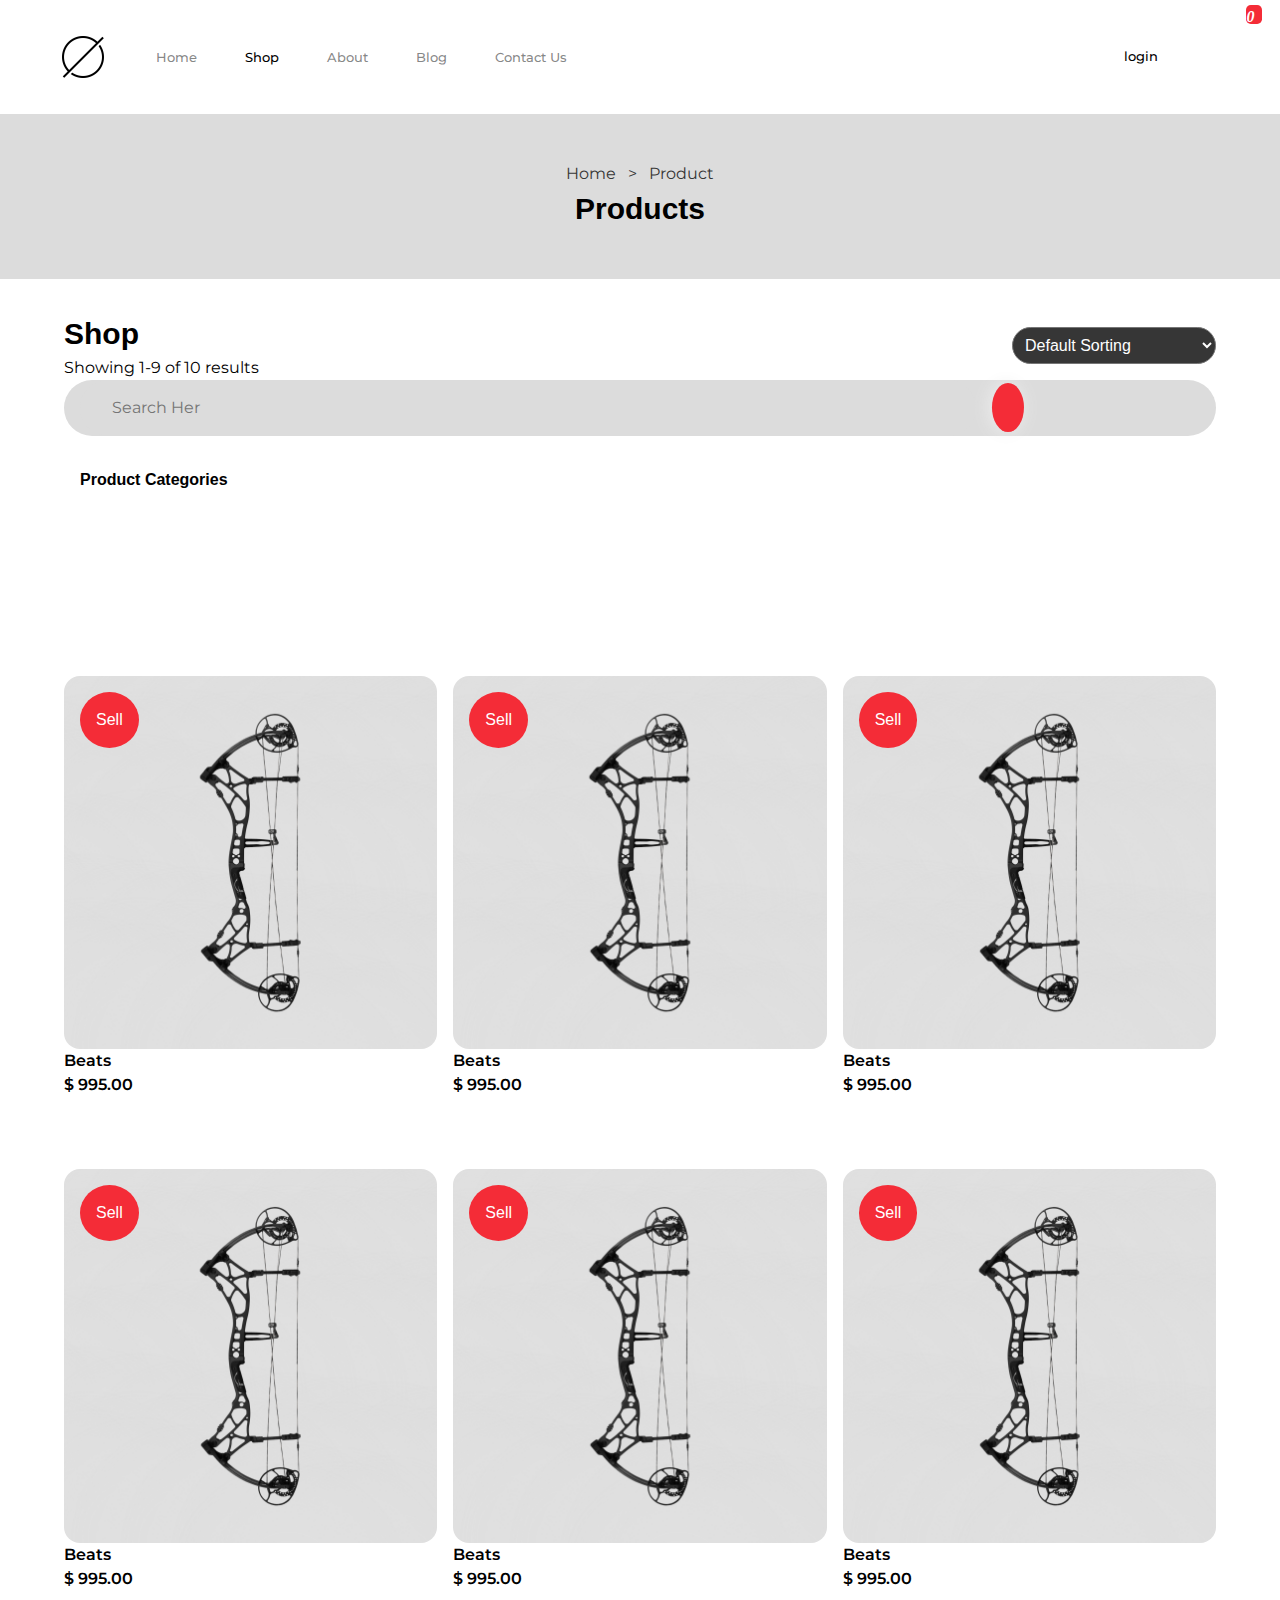
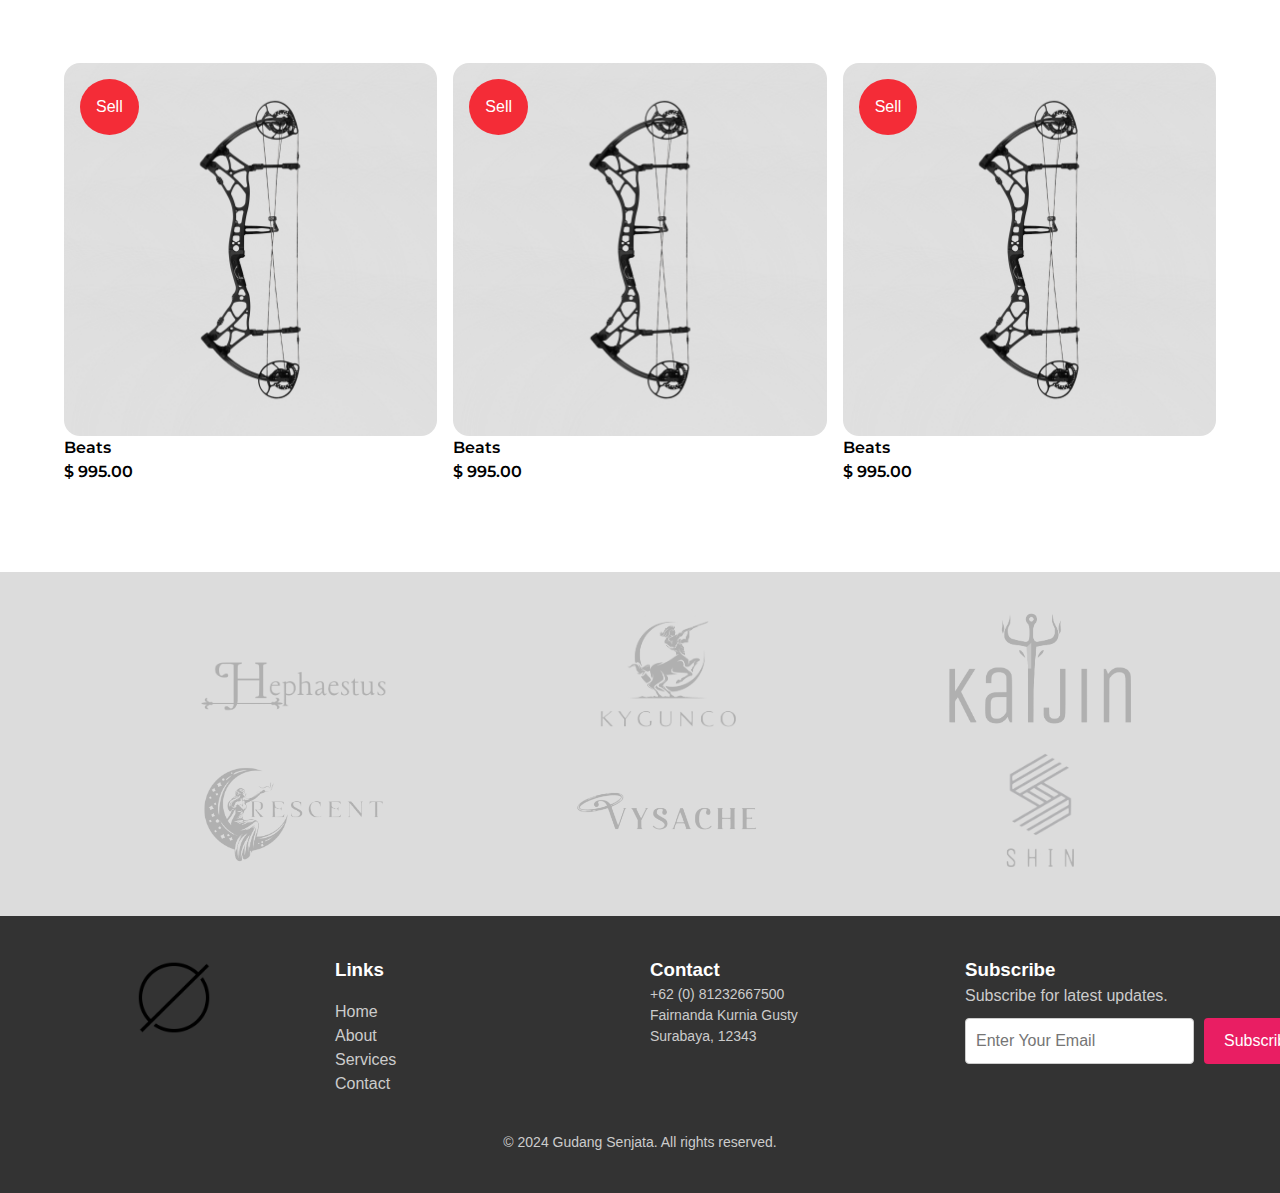
==== USER/shop.html @ a1b32c97 "Update Tinggal Finishing" ====
<!DOCTYPE html>
<html lang="en">
<head>
    <meta charset="UTF-8">
    <meta name="viewport" content="width=device-width, initial-scale=1.0">

    <link href="https://fonts.googleapis.com/css2?family=Montserrat:ital,wght@0,100..900;1,100..900&display=swap" rel="stylesheet">
    <link rel="stylesheet" href="https://unicons.iconscout.com/release/v4.0.8/css/line.css">
    <link rel="stylesheet" href="https://unicons.iconscout.com/release/v4.0.8/css/solid.css">
    <link rel="stylesheet" href="https://unicons.iconscout.com/release/v4.0.8/css/thinline.css">
    <link rel="stylesheet" href="css/home.css">
    <link rel="stylesheet" href="css/shop.css">
    <script src="js/home.js" defer></script>
    <script src="js/shop.js" defer></script>
    <title>Gudang Senjata</title>
</head>
<body class="home">

    <header class="primary-header container flex">
        <div class="header-inner-one flex">
            <div class="logo">
                <img src="image/logo.png" alt="">
            </div>
            <button class="mobile-close-btn" data-visible="false" aria-controls="primary-navigation"><i class="uil uil-times-circle"></i></button>
            <nav>
                <ul id="primary-navigation" data-visible="false" class="primary-navigation flex">
                    <li><a class="fs-100 fs-montserrat bold-500" href="home.html">Home</a></li>
                    <li><a class="active fs-100 fs-montserrat bold-500" href="shop.html">Shop</a></li>
                    <li><a class="fs-100 fs-montserrat bold-500" href="about.html">About</a></li>
                    <li><a class="fs-100 fs-montserrat bold-500" href="blog.html">Blog</a></li>
                    <li><a class="fs-100 fs-montserrat bold-500" href="contact.html">Contact Us</a></li>
                </ul>
            </nav>
        </div>

        <div class="header-login flex">
            <p class="fs-100 fs-montserrat bold-500">login</p>
            <i class="uil uil-search"></i>
            <i id="cart-box" aria-controls="cart-icon" class="uil uil-shopping-bag"></i>

            <!-- Cart Box -->
            <div id="cart-icon" data-visible="false" class="cart-icon" >
                <div class="shopping flex">
                    <p>Shopping Basket</p>
                    <i id="cross-btn" class="uil uil-times"></i>
                </div>
                <div class="cart bold-800 flex">
                    <i class="uil uil-shopping-cart-alt"></i>
                    <p>Your Cart is Empty</p>
                </div>
            </div>
        </div>
        <div class="mobile-open-btn">
            <i class="uil uil-align-right"></i>
        </div>
    </header>

    <!-- =================== SHOP SECTION =================== -->

    <!-- ================= SHOP FEATURE ================= -->

    <section class="shop-feature bg-gray ">
        <div>
            <p class="fs-montserrat text-black">Home <span aria-haspopup="true" class="margin">> </span>Product</p>
        </div>
        <h2 class="fs-poppins fs-300 bold-700">Products</h2>
    </section>

    <!-- ====================== SECTION 2====================== -->

    <main class="shop-main-container">
        <div>
            <div class="shop-title flex">
                <div>
                    <h2 class="fs-poppins fs-300">Shop</h2>
                    <p class="fs-montserrat"> Showing 1-9 of 10 results</p>
                </div>
                <div>
                    <select name="text" class="fs-poppins bg-black text-white">
                        <option value="text">Default Sorting</option>
                        <option value="text">Sort by Popularity</option>
                        <option value="text">Sort by Average Rating</option>
                        <option value="text">Sort by Latest</option>
                        <option value="text">Sort by Price</option>
                        <option value="text">Sort by Low to High</option>
                        <option value="text">Sort by High to Low</option>
                    </select>
                </div>
            </div>

            <!-- ====================== SHOP SIDEBAR =================== -->

        <section>
            <div class="sidebar-search text-black bg-gray flex">
                <input type="text" placeholder="Search Her" class="fs-montserrat bg-gray">
                <div>
                    <i class="uil bg-red text-white uil-search"></i>
                </div>
            </div>

            <aside class="sidebar-category">
                <div class="category-list flex">
                    <h3 class="fs-poppins bold-700 fs-200">Product Categories</h3>
                    <i id="arrow"class="uil uil-angle-right" data-category="false"></i>
                </div>

                <!-- =============Category-List=========== -->

                <div class="shop-category-list">
                    <ul id="side-nav" class="sidebar-nav " data-category="false">
                        <li><a class="fs-montserrat text-black bold-500" href="#">One-Handed</a></li>
                        <li><a class="fs-montserrat text-black bold-500" href="#">Two-Handed</a></li>
                        <li><a class="fs-montserrat text-black bold-500" href="#">Projectile</a></li>
                        <li><a class="fs-montserrat text-black bold-500" href="#">Weirdos</a></li>
                        <li><a class="fs-montserrat text-black bold-500" href="#">Specialty</a></li>

                    </ul>
                </div>

            </aside>
        </section>

    <!-- ============================== END INNER SECTION ========================= -->

<!-- ======================SHOP PRODUCT==================== -->

            <section class="shop-product grid">
                <div class="product-list">
                    <img src="image/best1.jpg" alt="">
                    <p class="fs-montserrat bold-600">Beats</p>
                    <p class="fs-montserrat bold-600">$ 995.00</p>
                    <div class="shop-btn flex">
                        <button class="bg-red text-white fs-montserrat">Add To Cart</button>
                    </div>

                    <!-- ================== pop up ================ -->

                    <div class="pup-up">
                        <p class="fs-poppins">Sell</p>
                    </div>

                </div>

<!-- ====================== BOUNDARIES =================== -->

                <div class="product-list">
                    <img src="image/best1.jpg" alt="">
                    <p class="fs-montserrat bold-600">Beats</p>
                    <p class="fs-montserrat bold-600">$ 995.00</p>
                    <div class="shop-btn flex">
                        <button class="bg-red text-white fs-montserrat">Add To Cart</button>
                    </div>

                    <!-- ================== pup up ================ -->

                    <div class="pup-up">
                        <p class="fs-poppins">Sell</p>
                    </div>

                </div>

<!-- ====================== BOUNDARIES =================== -->

                <div class="product-list">
                    <img src="image/best1.jpg" alt="">
                    <p class="fs-montserrat bold-600">Beats</p>
                    <p class="fs-montserrat bold-600">$ 995.00</p>
                    <div class="shop-btn flex">
                        <button class="bg-red text-white fs-montserrat">Add To Cart</button>
                    </div>

                    <!-- ================== pup up ================ -->

                    <div class="pup-up">
                        <p class="fs-poppins">Sell</p>
                    </div>

                </div>

<!-- ====================== BOUNDARIES =================== -->

                <div class="product-list">
                    <img src="image/best1.jpg" alt="">
                    <p class="fs-montserrat bold-600">Beats</p>
                    <p class="fs-montserrat bold-600">$ 995.00</p>
                    <div class="shop-btn flex">
                        <button class="bg-red text-white fs-montserrat">Add To Cart</button>
                    </div>

                    <!-- ================== pup up ================ -->

                    <div class="pup-up">
                        <p class="fs-poppins">Sell</p>
                    </div>

                </div>

<!-- ====================== BOUNDARIES =================== -->

                <div class="product-list">
                    <img src="image/best1.jpg" alt="">
                    <p class="fs-montserrat bold-600">Beats</p>
                    <p class="fs-montserrat bold-600">$ 995.00</p>
                    <div class="shop-btn flex">
                        <button class="bg-red text-white fs-montserrat">Add To Cart</button>
                    </div>

                    <!-- ================== pup up ================ -->

                    <div class="pup-up">
                        <p class="fs-poppins">Sell</p>
                    </div>

                </div>

<!-- ====================== BOUNDARIES =================== -->

                <div class="product-list">
                    <img src="image/best1.jpg" alt="">
                    <p class="fs-montserrat bold-600">Beats</p>
                    <p class="fs-montserrat bold-600">$ 995.00</p>
                    <div class="shop-btn flex">
                        <button class="bg-red text-white fs-montserrat">Add To Cart</button>
                    </div>

                    <!-- ================== pup up ================ -->

                    <div class="pup-up">
                        <p class="fs-poppins">Sell</p>
                    </div>

                </div>

<!-- ====================== BOUNDARIES =================== -->

                <div class="product-list">
                    <img src="image/best1.jpg" alt="">
                    <p class="fs-montserrat bold-600">Beats</p>
                    <p class="fs-montserrat bold-600">$ 995.00</p>
                    <div class="shop-btn flex">
                        <button class="bg-red text-white fs-montserrat">Add To Cart</button>
                    </div>

                    <!-- ================== pup up ================ -->

                    <div class="pup-up">
                        <p class="fs-poppins">Sell</p>
                    </div>

                </div>

<!-- ====================== BOUNDARIES =================== -->

                <div class="product-list">
                    <img src="image/best1.jpg" alt="">
                    <p class="fs-montserrat bold-600">Beats</p>
                    <p class="fs-montserrat bold-600">$ 995.00</p>
                    <div class="shop-btn flex">
                        <button class="bg-red text-white fs-montserrat">Add To Cart</button>
                    </div>

                    <!-- ================== pup up ================ -->

                    <div class="pup-up">
                        <p class="fs-poppins">Sell</p>
                    </div>

                </div>

<!-- ====================== BOUNDARIES =================== -->

                <div class="product-list">
                    <img src="image/best1.jpg" alt="">
                    <p class="fs-montserrat bold-600">Beats</p>
                    <p class="fs-montserrat bold-600">$ 995.00</p>
                    <div class="shop-btn flex">
                        <button class="bg-red text-white fs-montserrat">Add To Cart</button>
                    </div>

                    <!-- ================== pup up ================ -->

                    <div class="pup-up">
                        <p class="fs-poppins">Sell</p>
                    </div>

                </div>

<!-- ====================== BOUNDARIES =================== -->

            </section>
        </div>

        

    </main>



    <!-- ====================== BRANDS ==================== -->

    <section class="brands">
        <div>
            <img src="image/br1.png" alt="">
        </div>
        <div>
            <img src="image/br2.png" alt="">
        </div>
        <div>
            <img src="image/br3.png" alt="">
        </div>
        <div>
            <img src="image/br4.png" alt="">
        </div>
        <div>
            <img src="image/br5.png" alt="">
        </div>
        <div>
            <img src="image/br6.png" alt="">
        </div>
    </section>

    <!-- ============= END BRANDS ============ -->

    <footer class="footer">
        <div class="footer-inner">
            <div class="footer-logo">
                <img src="image/logo.png" alt="Logo">
            </div>
            <div class="footer-links">
                <h3>Links</h3>
                <ul>
                    <li><a href="#">Home</a></li>
                    <li><a href="#">About</a></li>
                    <li><a href="#">Services</a></li>
                    <li><a href="#">Contact</a></li>
                </ul>
            </div>
            <div class="footer-contact">
                <h3>Contact</h3>
                <p>+62 (0) 81232667500<br>Fairnanda Kurnia Gusty<br>Surabaya, 12343</p>
            </div>
            <div class="footer-subscribe">
                <h3>Subscribe</h3>
                <p>Subscribe for latest updates.</p>
                <form class="subscribe-form">
                    <input type="email" placeholder="Enter Your Email" required>
                    <button type="submit">Subscribe</button>
                </form>
            </div>
        </div>
        <div class="footer-bottom">
            <p>&copy; 2024 Gudang Senjata. All rights reserved.</p>
        </div>
    </footer>

</body>
</html>
---- USER/css/home.css ----
/* custom properties */

:root {
    /* color */
    --clr-gray: 0 0% 86.3%;
    --clr-gray-light: 0 0% 93.3%;
    --clr-red: 356.7 90.1% 56.5%;
    --clr-black: 0 0% 21.2%;
    --clr-yellow: 43.8 99% 58.8%;
    --clr-very-light-gray: 300 2.7% 92.7%;
    --clr-green: 144.3 64.4% 49.6%;
    --clr-blue: 214.5 100% 53.9%;
    --clr-white: 0 0% 100%;
    --clr-purple: 270 100% 50%;

    /* font-size */
    /* --fs-bf-194: 12.125rem; */
    --fs-bf-194: 12.3vw;
    --fs-bf-109: 6.8125rem;
    --fs-bf-80: 5rem;
    --fs-bf-65: 4.065rem;
    --fs-bf-50: 3.125rem;
    --fs-bf-40: 2.8125rem;
    --fs-bf-30: 1.875rem;
    --fs-bf-20: 1.25rem;
    --fs-bf-16: 1rem;
    --fs-bf-15: 0.9375rem;
    
    /* font family */
    --font-montserrat: "Montserrat", sans-serif;
    --font-poppins: "Poppins", sans-serif;
}

/* ============= Media Queries For Font Size ============== */

@media (min-width: 35em){
    :root{
        /* font-size */
    /* --fs-bf-194: 12.125rem; */
    --fs-bf-194: 12.3vw;
    --fs-bf-109: 6.8125rem;
    --fs-bf-80: 5rem;
    --fs-bf-65: 4.065rem;
    --fs-bf-50: 3.125rem;
    --fs-bf-40: 2.8125rem;
    --fs-bf-30: 1.875rem;
    --fs-bf-20: 1rem;
    --fs-bf-16: 0.8rem;
    --fs-bf-15: 0.8rem;
    }
}

@media (min-width: 35em) and (max-width: 59em){
    :root{
        /* font-size */
    /* --fs-bf-194: 12.125rem; */
    --fs-bf-194: 12.3vw;
    --fs-bf-109: 6.8125rem;
    --fs-bf-80: 5rem;
    --fs-bf-65: 4.065rem;
    --fs-bf-50: 3.125rem;
    --fs-bf-40: 2.8125rem;
    --fs-bf-30: 2.55rem;
    --fs-bf-20: 1.25rem;
    --fs-bf-16: 1rem;
    --fs-bf-15: 0.8375rem;
    }
}

@media (max-width: 59em){
    :root{
        /* font-size */
    /* --fs-bf-194: 12.125rem; */
    --fs-bf-194: 12.3vw;
    --fs-bf-109: 6.8125rem;
    --fs-bf-80: 5rem;
    --fs-bf-65: 4.065rem;
    --fs-bf-50: 3.125rem;
    --fs-bf-40: 2.8125rem;
    --fs-bf-30: 1.875rem;
    --fs-bf-20: 2rem;
    --fs-bf-16: 1rem;
    --fs-bf-15: 0.9375rem;
    }
}

/* Default Reset */

*,
*::after, 
*::before {
    box-sizing: border-box;
}

/* Removing default margin */

body,
h1,
h2, 
h3,
h4,
p,
figure,
blockquote,
dl,
dd{
    margin: 0;
}

/* Removing list style */

ul[role="list"],
ol[role="list"] {
    list-style: none;
}

/* set core root default */

html:focus-within{
    scroll-behavior: smooth;
}

/* set core body default */

body {
    min-height: 100vh;
    text-rendering: optimizeSpeed;
    line-height: 1.5;
}

/* A element that don't hace a class get default style */

a:not([class]){
    text-decoration-skip-ink: auto;
}

/* make image easier to work with */

img,
picture {
    max-width: 100%;
    display: block;
}

/* inherit font for inputs and buttons */

input,
button,
textarea,
select {
    font: inherit;
}

::-webkit-scrollbar{
    display: none;
}

/* remove all animation, transition & smooth scroll for people taht prefer not see them */

@media (prefers-reduced-motion: reduce) {
    html:focus-within{
        scroll-behavior: auto;
    }
    *,
    *::after,
    *::before {
        animation-duration: 0.01ms !important;
        animation-iteration-count: 1 !important;
        transition-duration: 0.01ms !important;
        scroll-behavior: auto !important;
    }
}

/* end of general reset */

/* ============================================================ */

/* Some Important Utility Class */

body {
    overflow: auto;
}

/* background color utility class */

.bg-red{background-color: hsl(var(--clr-red));}
.bg-gray{background-color: hsl(var(--clr-gray));}
.bg-gray-light{background-color: hsl(var(--clr-gray-light));}
.bg-black{background-color: hsl(var(--clr-black));}
.bg-yellow{background-color: hsl(var(--clr-yellow));}
.bg-very-light-gray{background-color: hsl(var(--clr-very-light-gray));}
.bg-green{background-color: hsl(var(--clr-green));}
.bg-blue{background-color: hsl(var(--clr-blue));}
.bg-white{background-color: hsl(var(--clr-white));}
.bg-purple{background-color: hsl(var(--clr-purple));}


/* Text Utility class */

.text-red{color: hsl(var(--clr-red));}
.text-gray{color: hsl(var(--clr-gray));}
.text-gray-light{color: hsl(var(--clr-gray-light));}
.text-black{color: hsl(var(--clr-black));}
.text-yellow{color: hsl(var(--clr-yellow));}
.text-very-light-gray{color: hsl(var(--clr-very-light-gray));}
.text-green{color: hsl(var(--clr-green));}
.text-blue{color: hsl(var(--clr-blue));}
.text-white{color: hsl(var(--clr-white));}

/* Font Size */

.fs-900{font-size: var(--fs-bf-194);}
.fs-800{font-size: var(--fs-bf-109);}
.fs-700{font-size: var(--fs-bf-80);}
.fs-600{font-size: var(--fs-bf-65);}
.fs-500{font-size: var(--fs-bf-50);}
.fs-400{font-size: var(--fs-bf-40);}
.fs-300{font-size: var(--fs-bf-30);}
.fs-200{font-size: var(--fs-bf-20);}
.fs-100{font-size: var(--fs-bf-16);}
.fs-50{font-size: var(--fs-bf-15);}

/* Font Weight */

.bold-100{font-weight: 100;}
.bold-200{font-weight: 200;}
.bold-300{font-weight: 300;}
.bold-400{font-weight: 400;}
.bold-500{font-weight: 500;}
.bold-600{font-weight: 600;}
.bold-700{font-weight: 700;}
.bold-800{font-weight: 800;}
.bold-900{font-weight: 900;}
.bold-bold{font-weight: bold;}
.bold-bolder{font-weight: bolder;}

/* ================= Font Family ================= */

.fs-poppins{font-family: 'Poppins', sans-serif;}
.fs-montserrat{font-family: 'Montserrat', sans-serif;}

/* ================== End Utility Class ====================== */

/* ============= Component Utility Class ============== */

.uil{
    cursor: pointer;
}

.flex{
    display: flex;
    gap: var(--flex-gap, 1rem);
}

.grid{
    display: flex;
    gap: var(--flex-gap, 1rem);
}

.container{
    width: 96vw;
    margin-inline: auto;
    padding-inline: 2rem;
}

/* ================= End Of Utility Class =================== */

/* ============= Header Section ============== */

.primary-header {
    justify-content: space-between;
    align-items: center;
    padding-block: 2rem;
}

.header-inner-one {
    align-items: center;
}

.logo {
    margin-right: 2rem;
    width: 50px;
}

.mobile-close-btn {
    display: none;
}

.primary-navigation {
    margin: 0;
    padding: 0;
    list-style: none;
    --flex-gap: 3rem;
}

.primary-navigation a {
    text-decoration: none;
    color: hsl(var(--clr-black) / 0.6);
    cursor: pointer;
}

.primary-navigation .active {
    color: #000000;
}

.header-login {
    justify-content: space-between;
    align-items: center;
    --flex-gap: 2rem;
}

.header-login .uil-shopping-bag {
    font-size: 2rem;
    margin-top: -0.5rem;
    position: relative;
}

.header-login .uil-shopping-bag::after {
    content: '0';
    width: 1rem;
    position: absolute;
    background-color: hsl(var(--clr-red));
    height: 1.2rem;
    margin-top: -3rem;
    margin-left: 1.5rem;
    border-radius: 0.3rem;
    display: grid;
    color:hsl(var(--clr-white));
    font-size: 1rem;
    font-weight: 700;
}

.mobile-open-btn {
    display: none;
}

/* ================= CART BOX ================== */

.cart-icon {
    position: absolute;
    inset: 0% 30% 0% 0%;
    background-color: hsl(var(--clr-very-light-gray));
    transform: translateX(-100%);
    transition: transform 250ms ease-in-out;
    z-index: 1111;
}

.cart-icon[data-visible="true"] {
    transform: translateX(0%);
}

.shopping {
    padding: 2rem;
    justify-content: space-between;
    align-items: center;
}

.shopping > p {
    font-size: var(--fs-bf-20);
    font-family: var(--font-montserrat);
}

.shopping > i {
    font-size: 1.5rem;
    color: hsl(var(--clr-black) / 0.8);
    transition: transform 250ms ease-in-out;
}

.shopping i:hover {
    transform: rotate(90deg);
}

.cart {
    flex-direction: column;
    justify-content: center;
    width: 100%;
    --flex-gap: 0.5rem;
    align-items: center;
    font-family: var(--font-poppins);
    text-transform: uppercase;
    color: hsl(var(--clr-black) / 0.5);
}

.cart > i {
    font-size: 5rem;
    margin-bottom: -2rem;
}
/* =============== Header Media Quaries ================ */
/* ============== MOBILE ============= */

@media (max-width: 35rem) {
    .primary-navigation {
        position: fixed;
        flex-direction: column;
        z-index: 9999;
        text-align: center;
        --flex-gap: 1.7rem;
        inset: 0 0 0 0;
        background-color: hsl(var(--clr-gray-light) / 0.9);
        padding: clamp(3rem, 30vh, 10rem) 0;
        transform: translateY(-100%);
        transition: transform 250ms ease-in-out;
    }
    .primary-navigation[data-visible="true"]{
        transform: translateY(0%);
    }

    .primary-navigation a{
        font-size: var(--fs-bf-30);
    }

    .header-login {
        --flex-gap: 1.5rem;
        margin-left: 4rem;
    }

    .mobile-close-btn {
        display: block;
        z-index: 88888;
        top: 5rem;
        position: fixed;
        right: 14rem;
        border: 0;
        font-size: 3rem;
        cursor: pointer;
        transform: translateY(-300%);
        transition: transform 250ms ease-in-out;
    }

    .mobile-close-btn[data-visible="true"]{
        transform: translateY(0%);
    }

    .mobile-open-btn {
        display: block;
        font-size: 2rem;
        cursor: pointer;
    }

    .cart-icon {
        z-index: 9999;
        position: fixed;
    }
}

/* ==================Tablet=================== */

@media (min-width: 35rem) and (max-width: 59rem){
    .primary-navigation {
        position: fixed;
        flex-direction: column;
        z-index: 9999;
        text-align: center;
        --flex-gap: 1.7rem;
        inset: 0 0 0 0;
        background-color: hsl(var(--clr-gray-light) / 0.9);
        padding: clamp(3rem, 30vh, 10rem) 0;
        transform: translateY(-100%);
        transition: transform 250ms ease-in-out;
    }
    .primary-navigation[data-visible="true"]{
        transform: translateY(0%);
    }

    .primary-navigation a{
        font-size: var(--fs-bf-30);
    }

    .header-login {
        --flex-gap: 1.5rem;
        margin-left: 4rem;
    }

    .mobile-close-btn {
        display: block;
        z-index: 88888;
        top: 5rem;
        position: fixed;
        right: 14rem;
        border: 0;
        font-size: 3rem;
        cursor: pointer;
        transform: translateY(-300%);
        transition: transform 250ms ease-in-out;
    }

    .mobile-close-btn[data-visible="true"]{
        transform: translateY(0%);
    }

    .mobile-open-btn {
        display: block;
        font-size: 2rem;
        cursor: pointer;
    }

    .cart-icon {
        z-index: 9999;
        position: fixed;
    }
}

/* ==================== Desktop ===================== */

@media (min-width: 59rem) {
    .cart-icon {
        position: absolute;
        inset: 10% 5% 50% 60%;
        border-radius: 1rem;
        transform: translateX(150%);
        transition: transform 250ms ease-in-out;
        z-index: 222;
    }

    .cart-icon[data-visible="true"] {
        transform: translateX(0%);
    }

    .cart-icon .shopping {
        display: none;
    }

    .cart {
        padding-top: 4rem;
    }
}

/* ============= End Of Header Section ============== */

/* ============= Heri Section ============== */
/* Utility Class */

.block {display: block}

.uppercase {text-transform: uppercase;}
.lineheight {line-height: var(--line, 3rem);}
.lineheight2 {line-height: var(--line2, 4rem);}

.large-btn {
    border: 0;
    padding: 0.7rem 1rem;
    border-radius: 2rem;
    cursor: pointer;
    transition: transform 250ms ease-in-out;
}

.large-btn:hover {
    background-color: hsl(var(--clr-black));
    box-shadow: 3px 2px 37px -6px rgba (255, 255, 255, 0.69);
}

/* ======================== Hero Section CSS ==================== */

.hero-section {
    width: 93vw;
    margin-inline: auto;
    padding-inline: 2rem;
    background-color: hsl(var(--clr-gray));
    border-radius: 2rem;
    padding-top: 9rem;
}

.hero-section >* img{
   margin-top: -1rem;
   margin-left: 2rem;
}

.hero-inner {
    justify-content: space-between;
    align-items: center;
    --flex-gap: 5rem;
    margin-top: 3.5rem;
    padding-bottom: 4rem;
}

.hero-info {
    display: none;
}

/* ============ Media mobile============ */

@media (min-width: 1em) and (max-width: 35em){
    .hero-section{
        width: 93vw;
        margin-inline: auto;
        padding-inline: 4rem;
        padding-top: 2rem;
        padding-bottom: -2rem;
    }

    .hero-section >* img {
        margin-top: -7rem;
        margin-left: 1rem;
        margin-bottom: -5rem;
        width: 1000px;
    }
    .lineheight2{
        --line2: 7rem;
    }
    .big-series{
        font-size: 2rem;
        padding-bottom: 4rem;
        margin-bottom: -3rem
    }
}

/* ============ Media Ipad ============ */

@media (min-width: 35em) and (max-width: 59em){
    .hero-section{
        width: 93vw;
        margin-inline: auto;
        padding-inline: 4rem;
        padding-top: 7rem;
    }

    .hero-section >* img {
        margin-top: -1rem;
        margin-left: 1rem;
        width: 1000px;
    }
    .lineheight2{
        --line2: 7rem;
    }
}

/* ================ Media Desktop ================= */

@media (min-width: 59rem){
    .hero-section{
        width: 95vw;
        margin-inline: auto;
        padding-inline: 8rem;
        /* padding-top: clamp(4rem, 30vh, 15rem); */
    }
    .hero-section >* img{
        margin-top: -20rem;
        margin-left: 0rem;
        width: 1000px;
    }
    .lineheight{
        --line: 4rem;
    }
    .lineheight2{
        --line2: 11rem;
    }
    .hero-info{
        display: block;
        text-align: end;
        width: 25%;
    }
    .big-series{
        font-size: 5rem;
        padding-bottom: 4rem;
    }
    .hero-inner{
        margin-top: -14rem;
        padding-bottom: 8rem;
    }
}


/* ================= Product Section ================ */
.category-product{
    /* padding-block: 5rem; */
    text-align: center;
    margin-top: 5rem;
    margin-bottom: 5rem;
}

.product-section {
    display: grid;
    grid-template-columns: 1fr;
    width: 93vw;
    margin-inline: auto;
    gap: 1rem;
}

.category {
    /* display: grid; */
    border-radius: 2rem;
    grid-template-columns: repeat(2, 1fr);
    align-items: flex-end;
    padding: 7rem 4rem 2rem 4rem;
    position: relative;
    overflow: hidden;
    z-index: 777;
    margin-block: 1rem;
}

.product-btn{
    margin-top: 1rem;
    padding-inline: 2rem;
}

.soul {
    color: hsl(var(--clr-white) / 0.5);
}

/* ============== PRODUCT ============== */
.product-img1 {
    position: absolute;
    width: 1000px;
    top: -4rem;
    left: 10rem;
    z-index: -11;
}

.product-img2 {
    position: absolute;
    width: 1000px;
    top: -4rem;
    right: -25rem;
    z-index: -1;
}

.product-img3 {
    position: absolute;
    width: 425px;
    top: -2rem;
    left: 10rem;
    z-index: -1;
}

.product-img4 {
    position: absolute;
    width: 1000px;
    top: -5rem;
    right: -25rem;
    z-index: -1;
}

.product-img5 {
    position: absolute;
    width: 1000px;
    top: -15rem;
    left: 5rem;
    transform: rotateZ(-45deg);
    z-index: -1;
}

.product-img6 {
    position: absolute;
    width: 425px;
    top: -3rem;
    right: 3rem;
    z-index: -1;
}

/* ================== TAB & DESKTOP LAYOUT =================== */
@media (min-width: 35em) {
    .product-section {
        grid-template-columns: repeat(2, 1fr);
        grid-template-areas:
            "one two"
            "three three"
            "six five"
            "four four";
        gap: 1.5rem;
    }

    .category:nth-child(1) {
        grid-area: one;
    }

    .category:nth-child(2) {
        grid-area: two;
    }

    .category:nth-child(3) {
        grid-area: three;
    }

    .category:nth-child(4) {
        grid-area: four;
    }

    .category:nth-child(5) {
        grid-area: five;
    }

    .category:nth-child(6) {
        grid-area: six;
    }
}

@media (max-width: 59em) {
    .product-img1 {
        position: absolute;
        width: 350px;
        top: 2rem;
        left: 5rem;
        z-index: -2;
        transform: rotateZ(-60deg);
    }
    
    .product-img2 {
        position: absolute;
        width: 350px;
        top: 2rem;
        right: -4rem;
        z-index: -1;
        transform: rotateZ(-60deg);
    }
    
    .product-img3 {
        position: absolute;
        width: 425px;
        top: -2rem;
        left: 10rem;
        z-index: -1;
    }
    
    .product-img4 {
        position: absolute;
        width: 1440px;
        top: 7rem;
        right: -50rem;
        z-index: -1;
        transform: rotateZ(29deg);
    }
    
    .product-img5 {
        position: absolute;
        width: 450px;
        top: -5rem;
        left: 3rem;
        transform: rotateZ(-155deg);
        z-index: -1;
    }
    
    .product-img6 {
        position: absolute;
        width: 425px;
        top: -3rem;
        right: 3rem;
        z-index: -1;
    }
}

@media (min-width: 59em) {
    .product-section{
        width: 95vw;
        margin-inline: auto;
        margin-block: 2rem;
        gap: 1.5rem;
        display: grid;
        grid-template-areas:
        'one two three three'
        'four four five six';
    }

    .product-img1 {
        position: absolute;
        width: 125%;
        top: 3rem;
        left: 2.5rem;
        z-index: -2;
        transform: rotateZ(-60deg);
    }
    
    .product-img2 {
        position: absolute;
        width: 150%;
        top: 1rem;
        right: -6rem;
        z-index: -1;
        transform: rotateZ(-60deg);
    }
    
    .product-img3 {
        position: absolute;
        width: 175%;
        top: -12rem;
        left: 10rem;
        z-index: -1;
        transform: rotateZ(-20deg);
    }
    
    .product-img4 {
        position: absolute;
        width: 150%;
        top: 1.25rem;
        right: -22.5rem;
        z-index: -1;
        transform: rotateZ(29.5deg);
    }
    
    .product-img5 {
        position: absolute;
        width: 125%;
        top: -5rem;
        left: 3rem;
        transform: rotateZ(-155deg);
        z-index: -1;
    }
    
    .product-img6 {
        position: absolute;
        width: 85%;
        top: 0rem;
        right: 2.5rem;
        z-index: -1;
    }

    .lineheight{
        --line: 3rem;
    }

    .lineheight2{
        --line2: 3rem;
    }
}

/* MOBILE */
@media (max-width: 35em) {
    .product-img1 {
        position: absolute;
        width: 80%;
        top: -2rem;
        left: 9rem;
        z-index: -2;
        transform: rotateZ(-60deg);
    }
    
    .product-img2 {
        position: absolute;
        width: 150%;
        top: -10rem;
        right: -17rem;
        z-index: -1;
        transform: rotateZ(-60deg);
    }
    
    .product-img3 {
        position: absolute;
        width: 100%;
        top: -2rem;
        left: -2rem;
        z-index: -1;
    }
    
    .product-img4 {
        position: absolute;
        width: 150%;
        top: -3rem;
        right: -5rem;
        z-index: -1;
        transform: rotateZ(29deg);
    }
    
    .product-img5 {
        position: absolute;
        width: 100%;
        top: -5rem;
        left: 9rem;
        transform: rotateZ(-155deg);
        z-index: -1;
    }
    
    .product-img6 {
        position: absolute;
        width: 90%;
        top: -3rem;
        right: 3rem;
        z-index: -1;
    }
}

/* ================ Service Section ================= */

.service-section {
    width: 90vw;
    margin-inline: auto;
    margin-block: 2rem;
    display: grid;
    gap: 1.5rem;
    grid-template-areas: 
    'one two'
    'three four';
}

.service:nth-child(1){
    grid-area: one;
}
.service:nth-child(2){
    grid-area: two;
}
.service:nth-child(3){
    grid-area: three;
}
.service:nth-child(4){
    grid-area: four;
}

.service{
    display: grid;
    place-items: center;
    text-align: center;
    gap: 1rem;
}

.service .fs-100{
    font-size: 0.9rem;
}

.service .fs-50 {
    font-size: 0.8rem;
}

.servimg {
    width: 75px;
}

/* ================ Media Queries Desktop ================ */

@media (min-width: 59em) {
    .service-section {
        width: 90vw;
        margin-inline: auto;
        margin-top: 10rem;
        margin-bottom: 10rem;
        display: grid;
        gap: 5rem;
        grid-template-areas: 
        'one two three four';
    }
}

@media (min-width: 35em) and (max-width: 59em) {
    .service-section {
        margin-top: 5rem;
        margin-bottom: 5rem;
        /* padding-top: 5rem; */
        padding-bottom: 5rem;
        width: 90vw;
        margin-inline: auto;
        display: grid;
        gap: 5rem;
        grid-template-areas: 
        'one two'
        'three four';
    }
}

@media (min-width: 1em) and (max-width: 35em) {
    .service-section {
        margin-top: 5rem;
        margin-bottom: 5rem;
        /* padding-top: 5rem; */
        padding-bottom: 5rem;
        width: 90vw;
        margin-inline: auto;
        display: grid;
        gap: 1.5rem;
        grid-template-areas: 
        'one two'
        'three four';
    }
}


/* ============= FEATURE SECTION ============= */

.feature-section {
    width: 90vw;
    margin-inline: auto;
    border-radius: 2rem;
    position: relative;
    margin-top: 15rem;
    display: grid;
    gap: 1rem;
    place-items: center;
    margin-bottom: 2rem;
    text-align: center;
    padding-inline: 4rem;
    padding: 8rem 2rem 2rem 2rem;
}

.feature-section >* img{
    width: 75%;
    margin-top: -18rem;
    position: absolute;
    right: 2.5rem;
}

.feature-info{
    padding-inline: 1rem;
    margin-top: 1rem;
}

.product-btn {
    margin-top: 2rem;
    padding-inline: 2rem;
}
/* ====================== Media Quaries Ipad ===================== */

@media (min-width: 35em) and (max-width: 59em) {
    .feature-section {
        margin-top: 5rem;
        display: grid;
        grid-template-columns: repeat(2, 1fr);
        gap: 5rem;
        text-align: left;
        padding: 2rem 0rem;
        page-break-inside: 7rem;
    }
    .feature-section >* img {
        width: 50%;
        margin-top: -11rem;
        position: absolute;
        right: 10rem;
    }
    .feature-info{
        text-align: left;
        margin-right: 2.5rem;
    }
    .left-txt{
        text-align: left;
        margin-left: 5rem;
    }
    .lineheight2{
        --line2: 4.25rem;
    }
}

@media (min-width: 59em) {
    .feature-section {
        width: 85vw;
        display: grid;
        gap: 15rem;
        z-index: 2;
        grid-template-columns: repeat(2, 1fr);
        place-items: start;
        text-align: left;
        padding: 4rem 7rem;
    }
    .feature-section >* img {
        width: 40%;
        margin-top: -12rem;
        position: absolute;
        right: 35em;
        z-index: -1;
    }
    .smile {
        display: block;
    }
}

@media (min-width: 1em) and (max-width: 35em) {
    .feature-section {
        margin-top: 12rem;
    }
    .feature-section >* img {
        width: 75%;
        margin-top: -20rem;
        position: absolute;
        right: 2.5rem;
    }

    .left-txt {
        margin-top: -2rem;
    }

    .lineheight2 {
        --line2: 3rem; 
    }

    .feature-info {
        margin-top: 0rem;
    }
}

/* ============ BEST SELLING PRODUCTS ============ */

.best-product{
    padding-block: 5rem;
    text-align: center;
}

.best-Seller {
    width: 90vw;
    grid-template-columns: 1fr;
    margin-inline: auto;
    text-align: center;
    gap: 3rem;
    grid-template-areas: 
    'one two three four'
    'five six seven eight';
}

.best-Seller:nth-child(1){
    grid-area: one;
}
.best-Seller:nth-child(2){
    grid-area: two;
}
.best-Seller:nth-child(3){
    grid-area: three;
}
.best-Seller:nth-child(4){
    grid-area: four;
}
.best-Seller:nth-child(5){
    grid-area: five;
}
.best-Seller:nth-child(6){
    grid-area: six;
}
.best-Seller:nth-child(7){
    grid-area: seven;
}
.best-Seller:nth-child(8){
    grid-area: eight;
}

.product {
    text-align: left;
    --gap-gap: 0.5rem;
    cursor: pointer;
    position: relative;
    overflow-x: hidden;
}

.product:hover{
    color: hsl(var(--clr-red));
}

.product-details {
    position: absolute;
    height: 25%;
    place-items: center;
    font-size: -1rem;
    --grid-gap: 0rem;
    width: 10%;
    right: 0;
    top: 0;
    border-radius: 0.5rem;
    transition: transform 250ms ease-in-out;
}

.product:hover .product-details{
    transform: translateX(0%);
}

.product > img {
    width: 100%;
    border-radius: 2rem;
}

.letter-spacing {
    letter-spacing: -1px;
    font-size: 2.2rem;
}

/* ======== MEDIA QUERIES ========== */

@media (min-width: 35em) and (max-width: 59em) {
    .best-Seller {
        width: 90vw;
        margin-inline: auto;
        grid-template-columns: repeat(2, 1fr);
        gap: 1.5rem;
        grid-template-areas: 
        'one two'
        'three four'
        'five six'
        'seven eight';
    }
}

@media (min-width: 59em) {
    .best-Seller {
        display: grid;
        width: 95vw;
        margin-inline: auto;
        grid-template-columns: repeat(4, 1fr);
        gap: 1.5rem;
        grid-template-areas: 
        'one two three four'
        'five six seven eight';
    }
}

@media (min-width: 1em) and (max-width: 35em) {
    .best-Seller {
        display: grid;
        width: 90vw;
        margin-inline: auto;
        grid-template-columns: repeat(2, 1fr);
        gap: 1.5rem;
        grid-template-areas: 
        'one two'
        'three four'
        'five six'
        'seven eight';
    }
}

/* ================ NEWS SECTION ============= */

.padding-inline {
    padding-inline: 0.8rem;
}

.recent-news {
    width: 90vw;
    margin-inline: auto;
    --grid-gap: 1rem;
    padding-bottom: 2rem;
    grid-template-areas:
    'one'
    'two'
    'three';
}

.recent-news:nth-child(1){
    grid-area: one;
}
.recent-news:nth-child(2){
    grid-area: two;
}
.recent-news:nth-child(3){
    grid-area: three;
}

.news {
    margin-bottom: 3rem;
}

.news > img{
    border-radius: 2rem;
    margin-left: 0.5rem;
    margin-top: 1rem;
    margin-bottom: 1rem;
    width: 95%;
    cursor: pointer;
    transition: transform 250ms ease-in-out;
}

.news > img:hover {
    box-shadow: 5px 5px 57px -6px hsl(var(--clr-black) / 0.5);
    transition: transform 250ms ease-in-out;
}

/* ============= Media Desktop ============ */

@media (min-width: 59em) {
    .recent-news {
        width: 95vw;
        margin-inline: auto;
        --grid-gap: 2rem;
        padding-bottom: 5rem;
        grid-template-areas:
        'one two three';
    }
    .news {
        --grid-gap: 0.8rem;    
    }

    .news > h2 {
        font-size: 1.2rem;
    }

    .news > p {
        font-size: 0.9rem;
        padding-right: 4rem;
    }
}

@media (min-width: 1em) and (max-width: 35em) {
    .recent-news {
        display: grid;
        width: 95vw;
        margin-inline: auto;
        --grid-gap: 1rem;
        padding-bottom: 2rem;
        grid-template-areas:
        'one'
        'two'
        'three';
    }
    .news {
        --grid-gap: 0.8rem;    
    }

    .news > h2 {
        font-size: 1.2rem;
    }

    .news > p {
        font-size: 0.9rem;
        padding-right: 4rem;
    }

}

/* ============== BRANDS =============== */

.brands {
    place-items: center;
    --grid-gap: 4rem;
    padding-block: 2rem;
    margin-block: 2rem;
    background-color: hsl(var(--clr-gray));
}

.brands:nth-child(1){
    grid-area: one;
}
.brands:nth-child(2){
    grid-area: two;
}
.brands:nth-child(3){
    grid-area: three;
}
.brands:nth-child(4){
    grid-area: four;
}
.brands:nth-child(5){
    grid-area: five;
}
.brands:nth-child(6){
    grid-area: six;
}

.brands >* img{
    /* padding-left: 45rem; */
    opacity: 0.2;
    cursor: pointer;
    transition: transform 250ms ease-in-out;
}

.brands >* img:hover{
    opacity: 1;
}

/* ============= Media Queries ========== */

@media (min-width: 35em) and (max-width: 59em) {
    .brands {
        --grid-gap: 2rem;
        padding-block: 2rem;
        grid-template-areas: 
        'one two'
        'three four'
        'five five';
    }
}

@media (min-width: 59em) {
    .brands {
        display: grid;
        --grid-gap: 4rem;
        /* padding-block: 5rem; */
        padding-inline: 5rem;
        grid-template-areas: 
        'one two three'
        'four five six';
    }

    .brands >* img {
        margin-left: 7.5rem;
        width: 50%;
        opacity: 0.2;
        cursor: pointer;
        transition: transform 250ms ease-in-out;
    }
}

/* ================ FOOTER SECTION ============== */

/* .footer{
    margin-block: 5rem;
    width: 85vw;
    margin-inline: auto;
    grid-template-columns: auto;
    --grid-gap: 1.5rem;
    grid-template-areas: 
    'one'
    'two'
    'three'
    'four';
}

.footer:nth-child(1){
    grid-area: one;
}
.footer:nth-child(2){
    grid-area: two;
}
.footer:nth-child(3){
    grid-area: three;
}
.footer:nth-child(4){
    grid-area: four;
}

.footer-logo {
    --grid-gap: 2rem;
}

.footer-logo > p{
    width: 60%;
}

.footer-logo .social-media{
    --flex-gap: 1.5rem;
    font-size: 1.3rem;
}

.footer-menu > ul {
    margin: 0;
    padding: 0;
    list-style: none;
}

.footer-menu li{
    margin-top: 0.5rem;
}

.footer-menu a{
    text-decoration: none;
}

.footer .contact > p {
    width: 60%;
}

.inputField {
    padding: 0.5rem;
    border-radius: 4rem;
}

.inputField > button {
    border: 0;
    padding: 0.7rem 1.5rem;
    border-radius: 3rem;
    cursor: pointer;
}

.inputField input {
    border: 0;
    width: 60%;
}

.inputField input:hover,
.inputField input:focus{
    outline: none;
}

.inputField input[type="email"]{
    margin-left: 2.5rem;
} */

/* ================== MEDIA QUERIES ================ */

/* @media (min-width: 35em) and (max-width: 59em) {
    
} */

/* ======================= COPYRIGHT ===================== */

/* ======== Utility Class ========== */

/* .text-align {
    text-align: center;
}

.p-top {
    padding: 1rem 0;
}

.copyRight {
    margin-bottom: 5rem;
    padding: 1rem 2rem;
    margin-inline: auto;
    background-color: hsl(var(--clr-black));
    color: hsl(var(--clr-white) / 0.5);
} */

/* ================= MEDIA QUERIES ============= */

/* @media (min-width: 35em) and (max-width: 59em) {

} */

/* Footer Styles */
.footer {
    background-color: #333;
    color: #fff;
    padding: 40px 20px;
    font-family: Arial, sans-serif;
    margin-top: -2rem;
}

.footer-inner {
    display: grid;
    grid-template-columns: repeat(auto-fit, minmax(200px, 1fr));
    gap: 20px;
}

.footer-logo img {
    width: 50%;
    height: auto;
    padding-right: 4rem;
    margin-left: 7rem;
}

.footer-logo p {
    font-weight: bold;
    font-size: 18px;
    margin-top: 10px;
}

.footer-links ul {
    list-style: none;
    padding: 0;
}

.footer-links a {
    color: #ccc;
    text-decoration: none;
    transition: color 0.3s ease;
}

.footer-links a:hover {
    color: #fff;
}

.footer-contact p {
    font-size: 14px;
    line-height: 1.5;
    color: #ccc;
}

.footer-subscribe p {
    color: #ccc;
    margin-bottom: 10px;
}

.subscribe-form {
    display: flex;
}

.subscribe-form input[type="email"] {
    flex: 1;
    padding: 10px;
    border: 1px solid #ccc;
    border-radius: 4px;
    margin-right: 10px;
}

.subscribe-form button {
    background-color: #e91e63;
    color: #fff;
    border: none;
    padding: 10px 20px;
    border-radius: 4px;
    cursor: pointer;
}

.footer-bottom {
    margin-top: 20px;
    text-align: center;
    color: #ccc;
    font-size: 14px;
}

/* Responsiveness */
@media (max-width: 35em) { /* Mobile */
    .footer-inner {
        grid-template-columns: 1fr;
    }

    .subscribe-form {
        flex-direction: column;
    }

    .subscribe-form input[type="email"] {
        margin-right: 0;
        margin-bottom: 10px;
    }
}

@media (min-width: 35em) and (max-width: 59em) { /* Desktop */
    .footer-inner {
        grid-template-columns: repeat(auto-fit, minmax(250px, 1fr));
    }
}
---- USER/css/shop.css ----
/* ==================== Utility Class =================== */

.margin{padding-inline: 0.5rem;}
button{cursor: pointer;}
.uil{cursor: pointer;}

/* ============= Shop Feature Section ================== */

.shop-feature{
    width: 100vw;
    place-items: center;
    padding: 3rem 0;
}

/* ================ Section 2 ============= */

.shop-main-container {
    width: 90vw;
    margin-inline: auto;
    margin-block: 2rem;
}

.shop-title {
    justify-content: space-between;
    align-items: center;
}

.shop-title select {
    padding: 0.5rem;
    border-radius: 2rem;
}

/* ============ SHOP PRODUCT ================ */

.shop-product {
    margin-block: 2rem;
}

.product-list {
    overflow: hidden;
    cursor: pointer;
    margin-bottom: 1rem;
    position: relative;
}

.product-list:hover,
.product-list:focus{
    color: hsl(var(--clr-red));
}

.product-list img {
    border-radius: 1rem;
}

.shop-btn {
    align-items: center;
    --flex-gap: 3rem;
    transform: translateX(-30%);
    transition: transform 250ms ease-in-out;
    cursor: pointer;
}

.product-list:hover .shop-btn{
    transform: translateX(0%);
}

.shop-btn > button {
    border: 0;
    padding: 0.5rem 1rem;
    border-radius: 2rem;
}

/* ================== POP UP BOX =============== */

.pup-up {
    position: absolute;
    background-color: hsl(var(--clr-red));
    top: 1rem;
    left: 1rem;
    border-radius: 50%;
    padding: 1rem;
    color: hsl(var(--clr-white));
}

/* ================= GRID SECTION ============== */
.shop-product:nth-child(1){
    grid-area: one;
}
.shop-product:nth-child(2){
    grid-area: two;
}
.shop-product:nth-child(3){
    grid-area: three;
}
.shop-product:nth-child(4){
    grid-area: four;
}
.shop-product:nth-child(5){
    grid-area: five;
}
.shop-product:nth-child(6){
    grid-area: six;
}
.shop-product:nth-child(7){
    grid-area: seven;
}
.shop-product:nth-child(8){
    grid-area: eight;
}
.shop-product:nth-child(9){
    grid-area: nine;
}

/* ================== MEDIA QUERIES DEKSTOP ============== */

@media (min-width: 59em) {
    .shop-main-container {
        --grid-gap: 2rem;
        grid-auto-columns: 1fr;
        grid-template-columns: auto 20vw;
    }

    .shop-main-container >*:first-child{
        grid-column: 1;
    }
    .shop-main-container >*:last-child{
        grid-column: 2;
    }

    .shop-product{
        display: grid;
        grid-template-areas: 
        "one two three"
        "four five six"
        "seven eight nine";
    }
    .sidebar-search{
        padding-inline: 1rem;
    }
    .category-list >h3{
        font-size: 1rem;
    }
    .product-list .shop-btn{
        transform: translateX(-48%);
    }

}

/* @media (min-width: 35em) and (max-width: 59em) {
} */

@media (min-width: 1em) and (max-width: 35em) {
    .shop-main-container {
        --grid-gap: 2rem;
        grid-auto-columns: 1fr;
        grid-template-columns: auto 20vw;
    }

    .shop-main-container >*:first-child{
        grid-column: 1;
    }

    .shop-main-container >*:last-child{
        grid-column: 2;
    }

    .shop-product{
        display: grid;
        grid-template-areas: 
        "one"
        "two"
        "three"
        "four"
        "five"
        "six"
        "seven"
        "eight"
        "nine";
    }
    .sidebar-search{
        padding-inline: 1rem;
    }
    .category-list >h3{
        font-size: 1rem;
    }
    .product-list .shop-btn{
        transform: translateX(-48%);
    }
}

/* ================ Sidebar Section ============= */

.sidebar-search {
    border-radius: 2rem;
    align-items: center;
    margin-bottom: 2rem;
}

.sidebar-search input {
    padding: 1rem 0.5rem;
    width: 80%;
    border-radius: 2rem;
    border: 0;
}

.sidebar-search input:focus{
    outline: none;
}

.sidebar-search input[type="text"]{
    padding-inline: 2rem;
}

.sidebar-search >* i{
    padding: 1rem;
    font-size: 1rem;
    border-radius: 50%;
    box-shadow: -2px -0px 18px hsl(var(--clr-gray-light));
}

/* =============== Category List ============= */

.category-list {
    justify-content: space-between;
    align-items: center;
    padding-inline: 1rem;
    padding-bottom: 2rem;
}

.category-list > i{
    font-size: 2rem;
    transform: rotate(0deg);
    transition: transform 250ms ease-in-out;
}

.category-list > i[data-category="true"]{
    transform: rotate(90deg);
}

.shop-category-list {
    overflow-y: hidden;
}

.sidebar-nav{
    margin: 0;
    padding: 0;
    padding-inline: 2.5rem;
    list-style: none;
    --grid-gap: 0.8rem;
    transform: translateY(-100%);
    transition: transform 250ms ease-in-out;
}

.sidebar-nav[data-category="true"]{
    transform: translateY(0%);
}

.sidebar-nav a{
    text-decoration: none;
}
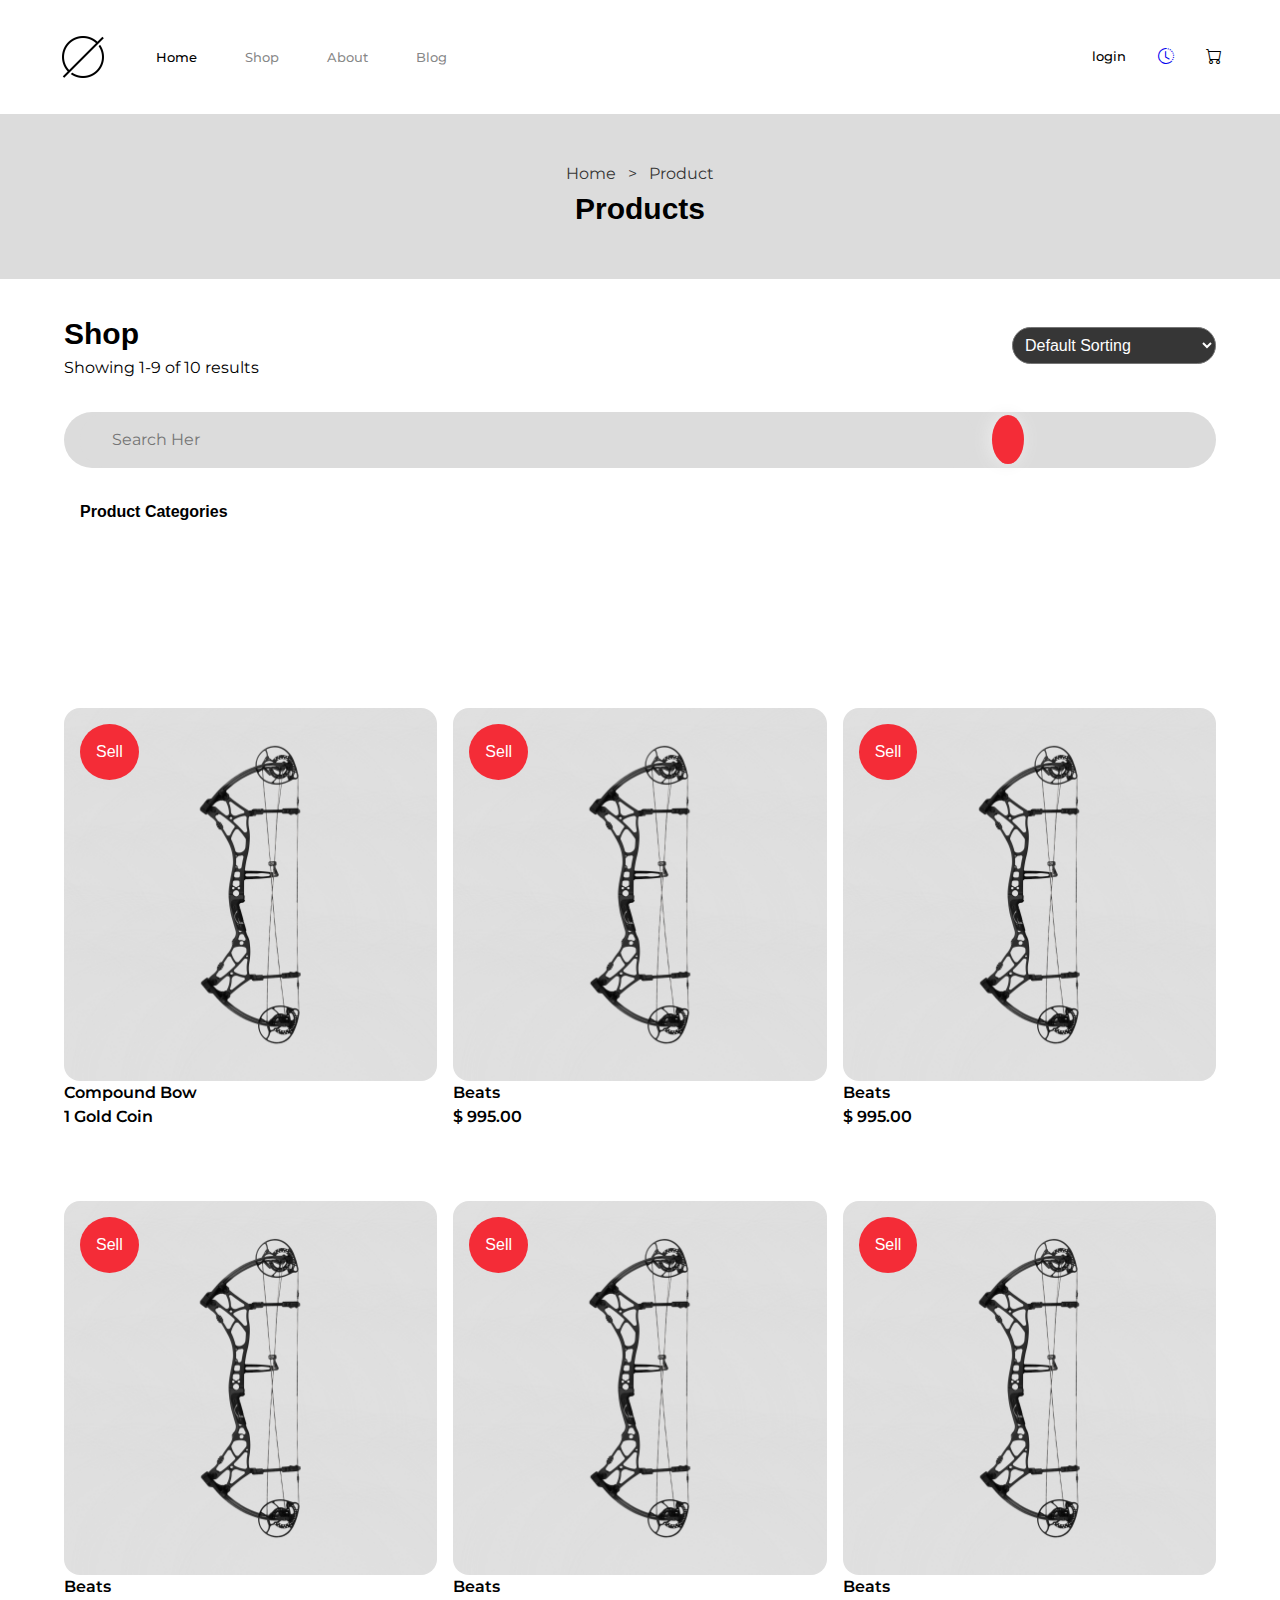
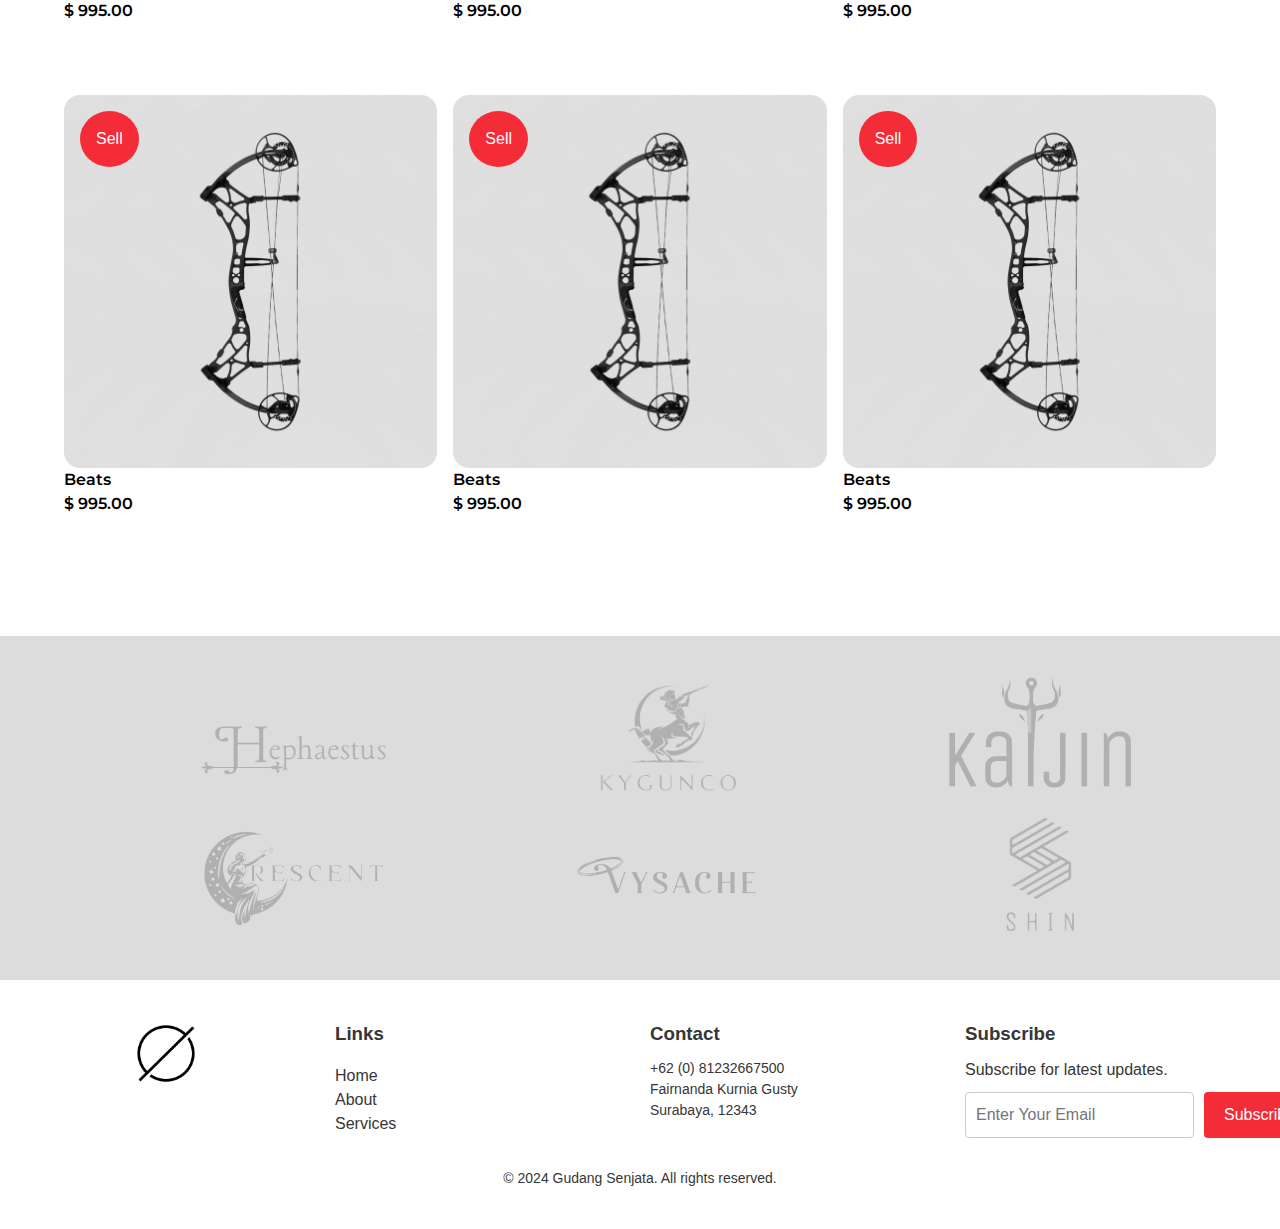
==== commit f26409bf: "Finallize" ====
--- a/USER/shop.html
+++ b/USER/shop.html
@@ -8,6 +8,7 @@
     <link rel="stylesheet" href="https://unicons.iconscout.com/release/v4.0.8/css/line.css">
     <link rel="stylesheet" href="https://unicons.iconscout.com/release/v4.0.8/css/solid.css">
     <link rel="stylesheet" href="https://unicons.iconscout.com/release/v4.0.8/css/thinline.css">
+    <link rel="stylesheet" href="https://cdn.jsdelivr.net/npm/bootstrap-icons@1.11.3/font/bootstrap-icons.min.css">
     <link rel="stylesheet" href="css/home.css">
     <link rel="stylesheet" href="css/shop.css">
     <script src="js/home.js" defer></script>
@@ -15,43 +16,45 @@
     <title>Gudang Senjata</title>
 </head>
 <body class="home">
-
     <header class="primary-header container flex">
         <div class="header-inner-one flex">
-            <div class="logo">
-                <img src="image/logo.png" alt="">
-            </div>
-            <button class="mobile-close-btn" data-visible="false" aria-controls="primary-navigation"><i class="uil uil-times-circle"></i></button>
+            <a href="home.html">
+                <div class="logo">
+                    <img src="image/logo.png" alt="">
+                </div>
+            </a>
+            <button class="mobile-close-btn" data-visible="false" aria-controls="primary-navigation"><i class="bi bi-x-circle"></i></button>
             <nav>
                 <ul id="primary-navigation" data-visible="false" class="primary-navigation flex">
-                    <li><a class="fs-100 fs-montserrat bold-500" href="home.html">Home</a></li>
-                    <li><a class="active fs-100 fs-montserrat bold-500" href="shop.html">Shop</a></li>
+                    <li><a class="active fs-100 fs-montserrat bold-500" href="home.html">Home</a></li>
+                    <li><a class="fs-100 fs-montserrat bold-500" href="shop.html">Shop</a></li>
                     <li><a class="fs-100 fs-montserrat bold-500" href="about.html">About</a></li>
                     <li><a class="fs-100 fs-montserrat bold-500" href="blog.html">Blog</a></li>
-                    <li><a class="fs-100 fs-montserrat bold-500" href="contact.html">Contact Us</a></li>
                 </ul>
             </nav>
         </div>
 
         <div class="header-login flex">
             <p class="fs-100 fs-montserrat bold-500">login</p>
-            <i class="uil uil-search"></i>
-            <i id="cart-box" aria-controls="cart-icon" class="uil uil-shopping-bag"></i>
+            <a href="hispro.html">
+                <i class="bi bi-clock-history"></i>
+            </a>
+            <i id="cart-box" aria-controls="cart-icon" class="bi bi-cart"></i>
 
             <!-- Cart Box -->
             <div id="cart-icon" data-visible="false" class="cart-icon" >
                 <div class="shopping flex">
                     <p>Shopping Basket</p>
-                    <i id="cross-btn" class="uil uil-times"></i>
+                    <i id="cross-btn" class="bi bi-x"></i>
                 </div>
                 <div class="cart bold-800 flex">
-                    <i class="uil uil-shopping-cart-alt"></i>
+                    <i class="bi bi-cart"></i>
                     <p>Your Cart is Empty</p>
                 </div>
             </div>
         </div>
         <div class="mobile-open-btn">
-            <i class="uil uil-align-right"></i>
+            <i class="bi bi-chevron-right"></i>
         </div>
     </header>
 
@@ -68,7 +71,7 @@
 
     <!-- ====================== SECTION 2====================== -->
 
-    <main class="shop-main-container">
+    <main class="shop-main-container grid">
         <div>
             <div class="shop-title flex">
                 <div>
@@ -126,9 +129,11 @@
 
             <section class="shop-product grid">
                 <div class="product-list">
-                    <img src="image/best1.jpg" alt="">
-                    <p class="fs-montserrat bold-600">Beats</p>
-                    <p class="fs-montserrat bold-600">$ 995.00</p>
+                    <a href="detpro.html">
+                        <img src="image/best1.jpg" alt="">
+                    </a>
+                    <p class="fs-montserrat bold-600">Compound Bow</p>
+                    <p class="fs-montserrat bold-600">1 Gold Coin</p>
                     <div class="shop-btn flex">
                         <button class="bg-red text-white fs-montserrat">Add To Cart</button>
                     </div>
@@ -327,29 +332,28 @@
                 <img src="image/logo.png" alt="Logo">
             </div>
             <div class="footer-links">
-                <h3>Links</h3>
+                <h3 class="fs-poppins text-black">Links</h3>
                 <ul>
-                    <li><a href="#">Home</a></li>
-                    <li><a href="#">About</a></li>
-                    <li><a href="#">Services</a></li>
-                    <li><a href="#">Contact</a></li>
+                    <li><a class="fs-poppins text-black" href="home.html">Home</a></li>
+                    <li><a class="fs-poppins text-black" href="about.html">About</a></li>
+                    <li><a class="fs-poppins text-black" href="#">Services</a></li>
                 </ul>
             </div>
             <div class="footer-contact">
-                <h3>Contact</h3>
-                <p>+62 (0) 81232667500<br>Fairnanda Kurnia Gusty<br>Surabaya, 12343</p>
+                <h3 class="fs-poppins text-black">Contact</h3>
+                <p class="fs-poppins text-black">+62 (0) 81232667500<br>Fairnanda Kurnia Gusty<br>Surabaya, 12343</p>
             </div>
             <div class="footer-subscribe">
-                <h3>Subscribe</h3>
-                <p>Subscribe for latest updates.</p>
+                <h3 class="fs-poppins text-black">Subscribe</h3>
+                <p class="fs-poppins text-black">Subscribe for latest updates.</p>
                 <form class="subscribe-form">
-                    <input type="email" placeholder="Enter Your Email" required>
-                    <button type="submit">Subscribe</button>
+                    <input class="fs-poppins" type="email" placeholder="Enter Your Email" required>
+                    <button class="fs-poppins" type="submit">Subscribe</button>
                 </form>
             </div>
         </div>
         <div class="footer-bottom">
-            <p>&copy; 2024 Gudang Senjata. All rights reserved.</p>
+            <p class="fs-poppins text-black">&copy; 2024 Gudang Senjata. All rights reserved.</p>
         </div>
     </footer>
 
--- a/USER/css/home.css
+++ b/USER/css/home.css
@@ -126,6 +126,9 @@
     min-height: 100vh;
     text-rendering: optimizeSpeed;
     line-height: 1.5;
+    background-image: url('image/bg.png');
+    background-size: cover;
+    background-position: center;
 }
 
 /* A element that don't hace a class get default style */
@@ -180,6 +183,7 @@
 body {
     overflow: auto;
 }
+
 
 /* background color utility class */
 
@@ -507,13 +511,16 @@
         position: absolute;
         inset: 10% 5% 50% 60%;
         border-radius: 1rem;
-        transform: translateX(150%);
         transition: transform 250ms ease-in-out;
         z-index: 222;
     }
 
     .cart-icon[data-visible="true"] {
         transform: translateX(0%);
+    }
+
+    .cart-icon[data-visible="false"] {
+        display: none;
     }
 
     .cart-icon .shopping {
@@ -1060,7 +1067,7 @@
 }
 
 
-/* ============= FEATURE SECTION ============= */
+/* ============= FEATURE SECTION 1============= */
 
 .feature-section {
     width: 90vw;
@@ -1071,7 +1078,7 @@
     display: grid;
     gap: 1rem;
     place-items: center;
-    margin-bottom: 2rem;
+    margin-bottom: 5rem;
     text-align: center;
     padding-inline: 4rem;
     padding: 8rem 2rem 2rem 2rem;
@@ -1171,6 +1178,117 @@
     }
 }
 
+/* ============= FEATURE SECTION 2  ============= */
+
+.feature-section2 {
+    width: 90vw;
+    margin-inline: auto;
+    border-radius: 2rem;
+    position: relative;
+    margin-top: 10rem;
+    display: grid;
+    gap: 1rem;
+    place-items: center;
+    margin-bottom: 5rem;
+    text-align: center;
+    padding-inline: 4rem;
+    padding: 8rem 2rem 2rem 2rem;
+}
+
+.feature-section2 >* img{
+    width: 75%;
+    margin-top: -18rem;
+    position: absolute;
+    right: 2.5rem;
+}
+
+.feature-info2{
+    padding-inline: 1rem;
+    margin-top: 1rem;
+}
+
+.product-btn {
+    margin-top: 2rem;
+    padding-inline: 2rem;
+}
+/* ====================== Media Quaries Ipad ===================== */
+
+@media (min-width: 35em) and (max-width: 59em) {
+    .feature-section2 {
+        margin-top: 5rem;
+        display: grid;
+        grid-template-columns: repeat(2, 1fr);
+        gap: 5rem;
+        text-align: left;
+        padding: 2rem 0rem;
+        page-break-inside: 7rem;
+    }
+    .feature-section2 >* img {
+        width: 50%;
+        margin-top: -11rem;
+        position: absolute;
+        right: 10rem;
+    }
+    .feature-info2{
+        text-align: left;
+        margin-right: 2.5rem;
+    }
+    .left-txt{
+        text-align: left;
+        margin-left: 5rem;
+    }
+    .lineheight2{
+        --line2: 4.25rem;
+    }
+}
+
+@media (min-width: 59em) {
+    .feature-section2 {
+        width: 85vw;
+        display: grid;
+        gap: 15rem;
+        z-index: 2;
+        grid-template-columns: repeat(2, 1fr);
+        place-items: start;
+        text-align: left;
+        padding: 4rem 7rem;
+    }
+    .feature-section2 >* img {
+        width: 40%;
+        margin-top: -12rem;
+        position: absolute;
+        right: 35em;
+        z-index: -1;
+    }
+    .smile {
+        display: block;
+    }
+}
+
+@media (min-width: 1em) and (max-width: 35em) {
+    .feature-section2 {
+        margin-top: 12rem;
+    }
+    .feature-section2 >* img {
+        width: 50%;
+        margin-top: -17rem;
+        position: absolute;
+        right: 6.5rem;
+    }
+
+    .left-txt {
+        margin-top: -2rem;
+    }
+
+    .lineheight2 {
+        --line2: 3rem; 
+    }
+
+    .feature-info {
+        margin-top: 0rem;
+    }
+}
+
 /* ============ BEST SELLING PRODUCTS ============ */
 
 .best-product{
@@ -1215,37 +1333,80 @@
 }
 
 .product {
-    text-align: left;
-    --gap-gap: 0.5rem;
     cursor: pointer;
     position: relative;
-    overflow-x: hidden;
+    text-align: left; /* Center-align text */
+    padding: 1rem; /* Optional: Add padding inside the container */
+    border-radius: 0.5rem; /* Optional: Add border radius for rounded corners */
+    box-shadow: 0 0 10px rgba(0, 0, 0, 0.1); /* Add shadow border outline */
+    overflow: hidden; /* Hide overflow content */
+}
+
+.product-img {
+    width: 100%;
+    height: 300px; /* Set a fixed height for the image container */
+    display: flex;
+    justify-content: center;
+    align-items: center;
+}
+
+.product-img img {
+    width: 100%;
+    height: 100%;
+    object-fit: cover;
+    border-radius: 0.5rem;
+}
+
+.product-info {
+    margin-top: 1rem; /* Add margin to separate text from image */
+}
+
+.product-info p {
+    margin: 0.5rem 0; 
+}
+
+.product:hover {
+    color: hsl(var(--clr-red));
+}
+
+/* .product {
+    cursor: pointer;
+    position: relative;
+    text-align: left;
+    padding: 1rem;
+    border-radius: 0.5rem;
+    box-shadow: 0 0 10px rgba(0, 0, 0, 0.1);
+    overflow: hidden;
+    height: 100%;
+}
+
+.product > .product-img {
+    width: 100%;
+    height: 200px;
+    object-fit: cover;
+    border-radius: 0.5rem;
 }
 
 .product:hover{
     color: hsl(var(--clr-red));
-}
+} */
 
 .product-details {
     position: absolute;
+    display: grid;
     height: 25%;
     place-items: center;
     font-size: -1rem;
-    --grid-gap: 0rem;
+    --grid-gap: 1rem;
     width: 10%;
     right: 0;
     top: 0;
-    border-radius: 0.5rem;
+    border-radius: 0 0 10px 10px;
     transition: transform 250ms ease-in-out;
 }
 
 .product:hover .product-details{
     transform: translateX(0%);
-}
-
-.product > img {
-    width: 100%;
-    border-radius: 2rem;
 }
 
 .letter-spacing {
@@ -1309,9 +1470,8 @@
     --grid-gap: 1rem;
     padding-bottom: 2rem;
     grid-template-areas:
-    'one'
-    'two'
-    'three';
+    'one two three'
+    'four five six';
 }
 
 .recent-news:nth-child(1){
@@ -1322,6 +1482,15 @@
 }
 .recent-news:nth-child(3){
     grid-area: three;
+}
+.recent-news:nth-child(4){
+    grid-area: four;
+}
+.recent-news:nth-child(5){
+    grid-area: five;
+}
+.recent-news:nth-child(6){
+    grid-area: six;
 }
 
 .news {
@@ -1352,7 +1521,8 @@
         --grid-gap: 2rem;
         padding-bottom: 5rem;
         grid-template-areas:
-        'one two three';
+        'one two three'
+        'four five six';
     }
     .news {
         --grid-gap: 0.8rem;    
@@ -1378,7 +1548,10 @@
         grid-template-areas:
         'one'
         'two'
-        'three';
+        'three'
+        'four'
+        'five'
+        'six';
     }
     .news {
         --grid-gap: 0.8rem;    
@@ -1468,129 +1641,31 @@
     }
 }
 
-/* ================ FOOTER SECTION ============== */
-
-/* .footer{
-    margin-block: 5rem;
-    width: 85vw;
-    margin-inline: auto;
-    grid-template-columns: auto;
-    --grid-gap: 1.5rem;
-    grid-template-areas: 
-    'one'
-    'two'
-    'three'
-    'four';
-}
-
-.footer:nth-child(1){
-    grid-area: one;
-}
-.footer:nth-child(2){
-    grid-area: two;
-}
-.footer:nth-child(3){
-    grid-area: three;
-}
-.footer:nth-child(4){
-    grid-area: four;
-}
-
-.footer-logo {
-    --grid-gap: 2rem;
-}
-
-.footer-logo > p{
-    width: 60%;
-}
-
-.footer-logo .social-media{
-    --flex-gap: 1.5rem;
-    font-size: 1.3rem;
-}
-
-.footer-menu > ul {
-    margin: 0;
-    padding: 0;
-    list-style: none;
-}
-
-.footer-menu li{
-    margin-top: 0.5rem;
-}
-
-.footer-menu a{
-    text-decoration: none;
-}
-
-.footer .contact > p {
-    width: 60%;
-}
-
-.inputField {
-    padding: 0.5rem;
-    border-radius: 4rem;
-}
-
-.inputField > button {
-    border: 0;
-    padding: 0.7rem 1.5rem;
-    border-radius: 3rem;
-    cursor: pointer;
-}
-
-.inputField input {
-    border: 0;
-    width: 60%;
-}
-
-.inputField input:hover,
-.inputField input:focus{
-    outline: none;
-}
-
-.inputField input[type="email"]{
-    margin-left: 2.5rem;
-} */
-
-/* ================== MEDIA QUERIES ================ */
-
-/* @media (min-width: 35em) and (max-width: 59em) {
-    
-} */
-
-/* ======================= COPYRIGHT ===================== */
-
-/* ======== Utility Class ========== */
-
-/* .text-align {
-    text-align: center;
-}
-
-.p-top {
-    padding: 1rem 0;
-}
-
-.copyRight {
-    margin-bottom: 5rem;
-    padding: 1rem 2rem;
-    margin-inline: auto;
-    background-color: hsl(var(--clr-black));
-    color: hsl(var(--clr-white) / 0.5);
-} */
-
-/* ================= MEDIA QUERIES ============= */
-
-/* @media (min-width: 35em) and (max-width: 59em) {
-
-} */
+@media (min-width: 1em) and (max-width: 35rem){
+    .brands {
+        display: grid;
+        --grid-gap: 2rem;
+        padding-block: 1rem;
+        grid-template-areas: 
+        'one two'
+        'three four'
+        'five five';
+    }
+
+    .brands img {
+        width: 60%;
+        padding-top: 2rem;
+        padding-left: 2rem;
+        margin-left: 2rem;
+    }
+
+}
 
 /* Footer Styles */
 .footer {
-    background-color: #333;
+    background-color: hsl(var(--clr-white));
     color: #fff;
     padding: 40px 20px;
-    font-family: Arial, sans-serif;
     margin-top: -2rem;
 }
 
@@ -1603,7 +1678,7 @@
 .footer-logo img {
     width: 50%;
     height: auto;
-    padding-right: 4rem;
+    padding-right: 5rem;
     margin-left: 7rem;
 }
 
@@ -1619,24 +1694,25 @@
 }
 
 .footer-links a {
-    color: #ccc;
+    color: hsl(var(--clr-black));
     text-decoration: none;
     transition: color 0.3s ease;
 }
 
 .footer-links a:hover {
-    color: #fff;
+    color: hsl(var(--clr-red));
 }
 
 .footer-contact p {
     font-size: 14px;
     line-height: 1.5;
-    color: #ccc;
+    padding-top: 10px;
 }
 
 .footer-subscribe p {
-    color: #ccc;
+    color:hsl(var(--clr-black));
     margin-bottom: 10px;
+    margin-top: 10px;
 }
 
 .subscribe-form {
@@ -1652,7 +1728,7 @@
 }
 
 .subscribe-form button {
-    background-color: #e91e63;
+    background-color: hsl(var(--clr-red));
     color: #fff;
     border: none;
     padding: 10px 20px;
@@ -1661,9 +1737,8 @@
 }
 
 .footer-bottom {
-    margin-top: 20px;
+    margin-top: 1rem;
     text-align: center;
-    color: #ccc;
     font-size: 14px;
 }
 
@@ -1673,6 +1748,13 @@
         grid-template-columns: 1fr;
     }
 
+    .footer-logo img {
+        width: 30%;
+        height: auto;
+        padding-right: 5rem;
+        margin-left: 0rem;
+    }
+
     .subscribe-form {
         flex-direction: column;
     }
--- a/USER/css/shop.css
+++ b/USER/css/shop.css
@@ -9,6 +9,7 @@
 /* ============= Shop Feature Section ================== */
 
 .shop-feature{
+    display: grid;
     width: 100vw;
     place-items: center;
     padding: 3rem 0;
@@ -17,9 +18,12 @@
 /* ================ Section 2 ============= */
 
 .shop-main-container {
+    display: flex;
     width: 90vw;
     margin-inline: auto;
     margin-block: 2rem;
+    grid-template-areas: 
+    'one two';
 }
 
 .shop-title {
@@ -120,6 +124,8 @@
         --grid-gap: 2rem;
         grid-auto-columns: 1fr;
         grid-template-columns: auto 20vw;
+        grid-template-areas: 
+        'one two';
     }
 
     .shop-main-container >*:first-child{
@@ -138,6 +144,9 @@
     }
     .sidebar-search{
         padding-inline: 1rem;
+    }
+    .sidebar-search >* i {
+        right: 5;
     }
     .category-list >h3{
         font-size: 1rem;
@@ -180,7 +189,7 @@
         "nine";
     }
     .sidebar-search{
-        padding-inline: 1rem;
+        /* padding-inline: -2rem; */
     }
     .category-list >h3{
         font-size: 1rem;
@@ -188,6 +197,10 @@
     .product-list .shop-btn{
         transform: translateX(-48%);
     }
+
+    .sidebar-search > * i {
+        margin-right: -1rem;
+    }
 }
 
 /* ================ Sidebar Section ============= */
@@ -196,6 +209,7 @@
     border-radius: 2rem;
     align-items: center;
     margin-bottom: 2rem;
+    margin-top: 2rem;
 }
 
 .sidebar-search input {
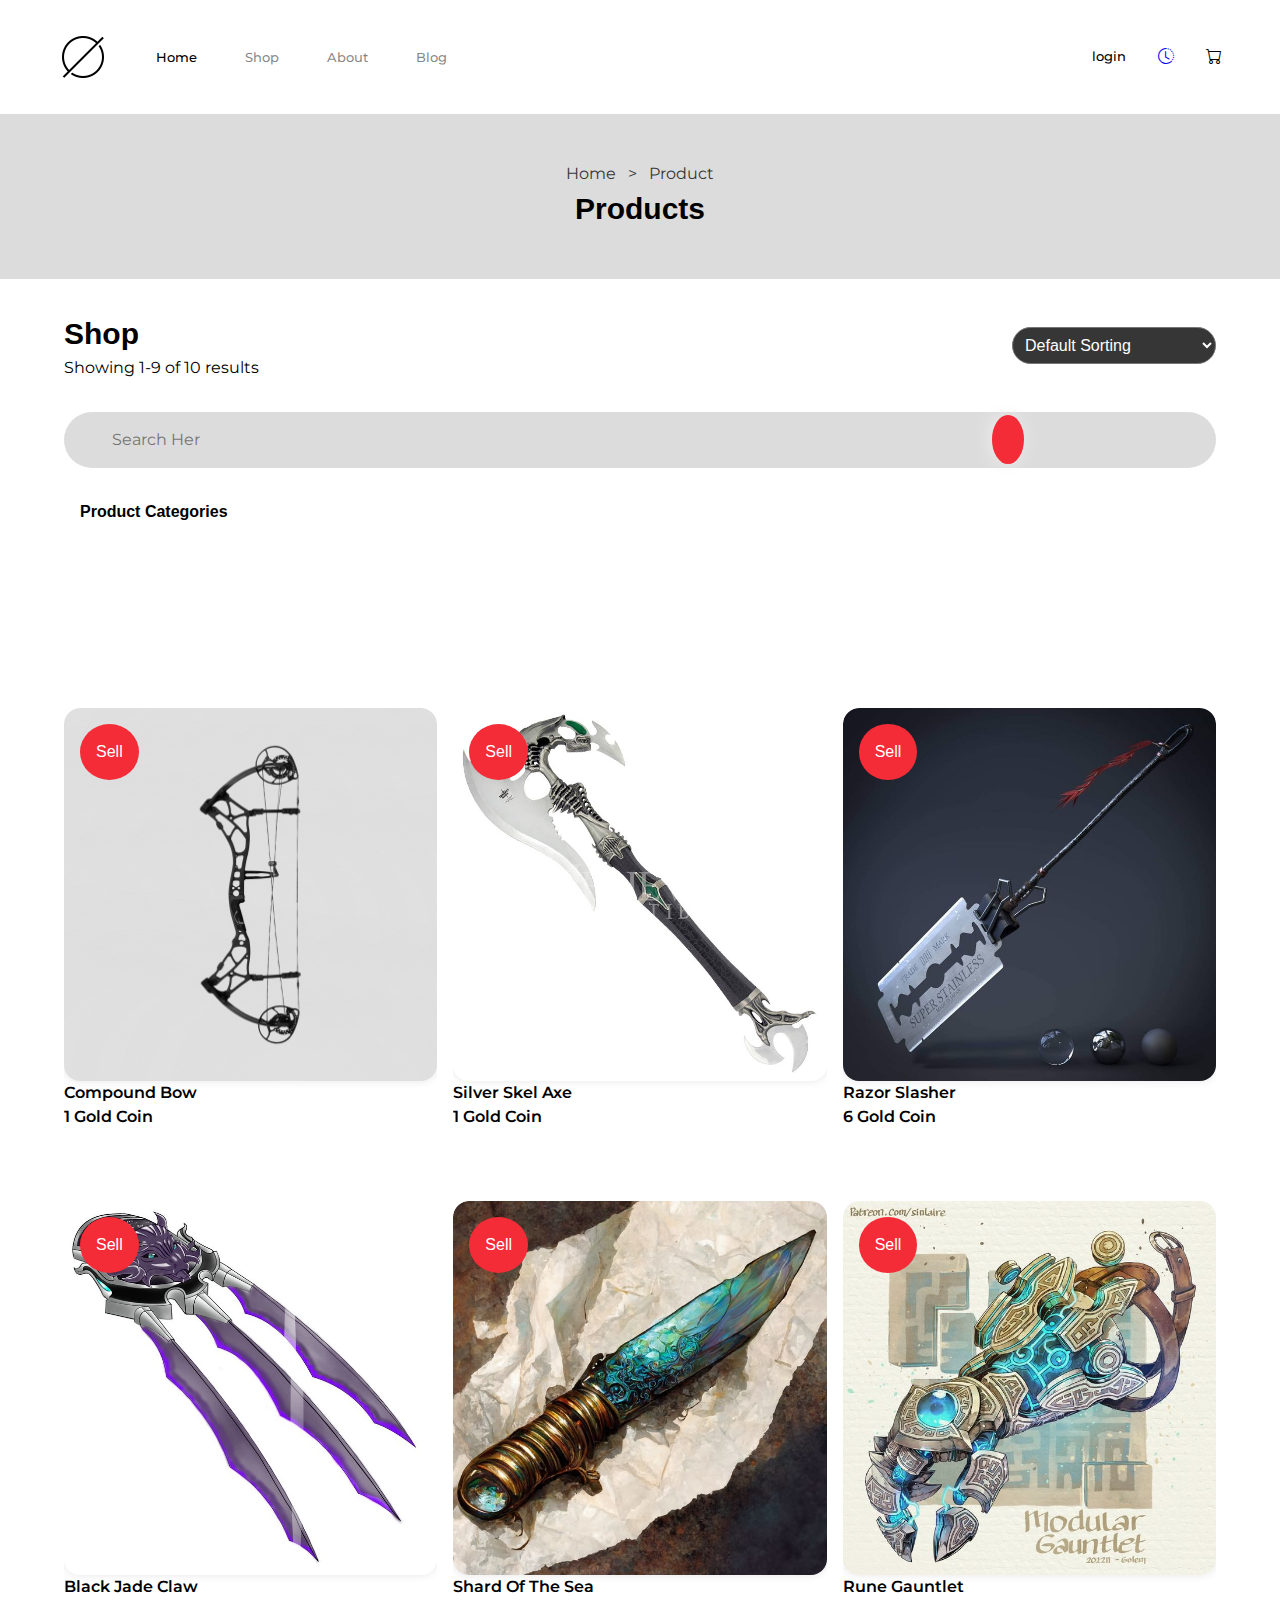
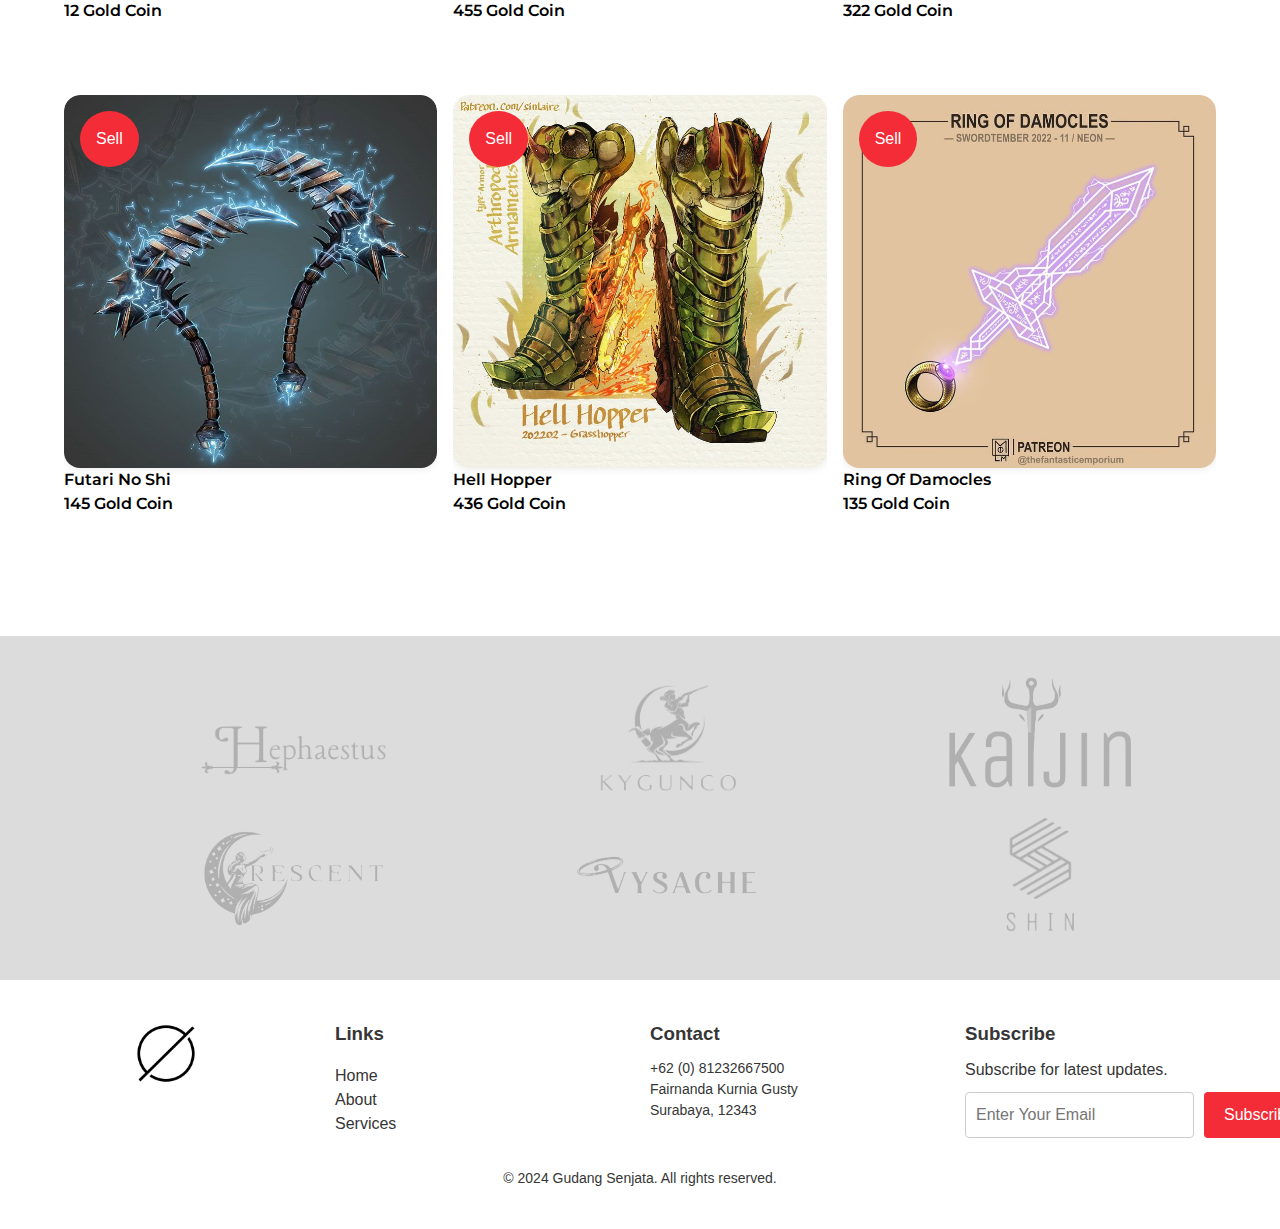
==== commit da0bf7af: "Finalize" ====
--- a/USER/shop.html
+++ b/USER/shop.html
@@ -149,135 +149,135 @@
 <!-- ====================== BOUNDARIES =================== -->
 
                 <div class="product-list">
-                    <img src="image/best1.jpg" alt="">
-                    <p class="fs-montserrat bold-600">Beats</p>
-                    <p class="fs-montserrat bold-600">$ 995.00</p>
-                    <div class="shop-btn flex">
-                        <button class="bg-red text-white fs-montserrat">Add To Cart</button>
-                    </div>
-
-                    <!-- ================== pup up ================ -->
-
-                    <div class="pup-up">
-                        <p class="fs-poppins">Sell</p>
-                    </div>
-
-                </div>
-
-<!-- ====================== BOUNDARIES =================== -->
-
-                <div class="product-list">
-                    <img src="image/best1.jpg" alt="">
-                    <p class="fs-montserrat bold-600">Beats</p>
-                    <p class="fs-montserrat bold-600">$ 995.00</p>
-                    <div class="shop-btn flex">
-                        <button class="bg-red text-white fs-montserrat">Add To Cart</button>
-                    </div>
-
-                    <!-- ================== pup up ================ -->
-
-                    <div class="pup-up">
-                        <p class="fs-poppins">Sell</p>
-                    </div>
-
-                </div>
-
-<!-- ====================== BOUNDARIES =================== -->
-
-                <div class="product-list">
-                    <img src="image/best1.jpg" alt="">
-                    <p class="fs-montserrat bold-600">Beats</p>
-                    <p class="fs-montserrat bold-600">$ 995.00</p>
-                    <div class="shop-btn flex">
-                        <button class="bg-red text-white fs-montserrat">Add To Cart</button>
-                    </div>
-
-                    <!-- ================== pup up ================ -->
-
-                    <div class="pup-up">
-                        <p class="fs-poppins">Sell</p>
-                    </div>
-
-                </div>
-
-<!-- ====================== BOUNDARIES =================== -->
-
-                <div class="product-list">
-                    <img src="image/best1.jpg" alt="">
-                    <p class="fs-montserrat bold-600">Beats</p>
-                    <p class="fs-montserrat bold-600">$ 995.00</p>
-                    <div class="shop-btn flex">
-                        <button class="bg-red text-white fs-montserrat">Add To Cart</button>
-                    </div>
-
-                    <!-- ================== pup up ================ -->
-
-                    <div class="pup-up">
-                        <p class="fs-poppins">Sell</p>
-                    </div>
-
-                </div>
-
-<!-- ====================== BOUNDARIES =================== -->
-
-                <div class="product-list">
-                    <img src="image/best1.jpg" alt="">
-                    <p class="fs-montserrat bold-600">Beats</p>
-                    <p class="fs-montserrat bold-600">$ 995.00</p>
-                    <div class="shop-btn flex">
-                        <button class="bg-red text-white fs-montserrat">Add To Cart</button>
-                    </div>
-
-                    <!-- ================== pup up ================ -->
-
-                    <div class="pup-up">
-                        <p class="fs-poppins">Sell</p>
-                    </div>
-
-                </div>
-
-<!-- ====================== BOUNDARIES =================== -->
-
-                <div class="product-list">
-                    <img src="image/best1.jpg" alt="">
-                    <p class="fs-montserrat bold-600">Beats</p>
-                    <p class="fs-montserrat bold-600">$ 995.00</p>
-                    <div class="shop-btn flex">
-                        <button class="bg-red text-white fs-montserrat">Add To Cart</button>
-                    </div>
-
-                    <!-- ================== pup up ================ -->
-
-                    <div class="pup-up">
-                        <p class="fs-poppins">Sell</p>
-                    </div>
-
-                </div>
-
-<!-- ====================== BOUNDARIES =================== -->
-
-                <div class="product-list">
-                    <img src="image/best1.jpg" alt="">
-                    <p class="fs-montserrat bold-600">Beats</p>
-                    <p class="fs-montserrat bold-600">$ 995.00</p>
-                    <div class="shop-btn flex">
-                        <button class="bg-red text-white fs-montserrat">Add To Cart</button>
-                    </div>
-
-                    <!-- ================== pup up ================ -->
-
-                    <div class="pup-up">
-                        <p class="fs-poppins">Sell</p>
-                    </div>
-
-                </div>
-
-<!-- ====================== BOUNDARIES =================== -->
-
-                <div class="product-list">
-                    <img src="image/best1.jpg" alt="">
-                    <p class="fs-montserrat bold-600">Beats</p>
-                    <p class="fs-montserrat bold-600">$ 995.00</p>
+                    <img src="image/sh2.jpg" alt="">
+                    <p class="fs-montserrat bold-600">Silver Skel Axe</p>
+                    <p class="fs-montserrat bold-600">1 Gold Coin</p>
+                    <div class="shop-btn flex">
+                        <button class="bg-red text-white fs-montserrat">Add To Cart</button>
+                    </div>
+
+                    <!-- ================== pup up ================ -->
+
+                    <div class="pup-up">
+                        <p class="fs-poppins">Sell</p>
+                    </div>
+
+                </div>
+
+<!-- ====================== BOUNDARIES =================== -->
+
+                <div class="product-list">
+                    <img src="image/sh3.jpg" alt="">
+                    <p class="fs-montserrat bold-600">Razor Slasher</p>
+                    <p class="fs-montserrat bold-600">6 Gold Coin</p>
+                    <div class="shop-btn flex">
+                        <button class="bg-red text-white fs-montserrat">Add To Cart</button>
+                    </div>
+
+                    <!-- ================== pup up ================ -->
+
+                    <div class="pup-up">
+                        <p class="fs-poppins">Sell</p>
+                    </div>
+
+                </div>
+
+<!-- ====================== BOUNDARIES =================== -->
+
+                <div class="product-list">
+                    <img src="image/sh4.jpg" alt="">
+                    <p class="fs-montserrat bold-600">Black Jade Claw</p>
+                    <p class="fs-montserrat bold-600">12 Gold Coin</p>
+                    <div class="shop-btn flex">
+                        <button class="bg-red text-white fs-montserrat">Add To Cart</button>
+                    </div>
+
+                    <!-- ================== pup up ================ -->
+
+                    <div class="pup-up">
+                        <p class="fs-poppins">Sell</p>
+                    </div>
+
+                </div>
+
+<!-- ====================== BOUNDARIES =================== -->
+
+                <div class="product-list">
+                    <img src="image/sh5.jpg" alt="">
+                    <p class="fs-montserrat bold-600">Shard Of The Sea</p>
+                    <p class="fs-montserrat bold-600">455 Gold Coin</p>
+                    <div class="shop-btn flex">
+                        <button class="bg-red text-white fs-montserrat">Add To Cart</button>
+                    </div>
+
+                    <!-- ================== pup up ================ -->
+
+                    <div class="pup-up">
+                        <p class="fs-poppins">Sell</p>
+                    </div>
+
+                </div>
+
+<!-- ====================== BOUNDARIES =================== -->
+
+                <div class="product-list">
+                    <img src="image/sh6.jpg" alt="">
+                    <p class="fs-montserrat bold-600">Rune Gauntlet</p>
+                    <p class="fs-montserrat bold-600">322 Gold Coin</p>
+                    <div class="shop-btn flex">
+                        <button class="bg-red text-white fs-montserrat">Add To Cart</button>
+                    </div>
+
+                    <!-- ================== pup up ================ -->
+
+                    <div class="pup-up">
+                        <p class="fs-poppins">Sell</p>
+                    </div>
+
+                </div>
+
+<!-- ====================== BOUNDARIES =================== -->
+
+                <div class="product-list">
+                    <img src="image/sh7.jpg" alt="">
+                    <p class="fs-montserrat bold-600">Futari No Shi</p>
+                    <p class="fs-montserrat bold-600">145 Gold Coin</p>
+                    <div class="shop-btn flex">
+                        <button class="bg-red text-white fs-montserrat">Add To Cart</button>
+                    </div>
+
+                    <!-- ================== pup up ================ -->
+
+                    <div class="pup-up">
+                        <p class="fs-poppins">Sell</p>
+                    </div>
+
+                </div>
+
+<!-- ====================== BOUNDARIES =================== -->
+
+                <div class="product-list">
+                    <img src="image/sh8.jpg" alt="">
+                    <p class="fs-montserrat bold-600">Hell Hopper</p>
+                    <p class="fs-montserrat bold-600">436 Gold Coin</p>
+                    <div class="shop-btn flex">
+                        <button class="bg-red text-white fs-montserrat">Add To Cart</button>
+                    </div>
+
+                    <!-- ================== pup up ================ -->
+
+                    <div class="pup-up">
+                        <p class="fs-poppins">Sell</p>
+                    </div>
+
+                </div>
+
+<!-- ====================== BOUNDARIES =================== -->
+
+                <div class="product-list">
+                    <img src="image/sh9.jpg" alt="">
+                    <p class="fs-montserrat bold-600">Ring Of Damocles</p>
+                    <p class="fs-montserrat bold-600">135 Gold Coin</p>
                     <div class="shop-btn flex">
                         <button class="bg-red text-white fs-montserrat">Add To Cart</button>
                     </div>
--- a/USER/css/shop.css
+++ b/USER/css/shop.css
@@ -44,6 +44,7 @@
 
 .product-list {
     overflow: hidden;
+    border-radius: 1rem;
     cursor: pointer;
     margin-bottom: 1rem;
     position: relative;
@@ -56,6 +57,7 @@
 
 .product-list img {
     border-radius: 1rem;
+    box-shadow: 0 0 10px rgba(0, 0, 0, 0.1);
 }
 
 .shop-btn {
